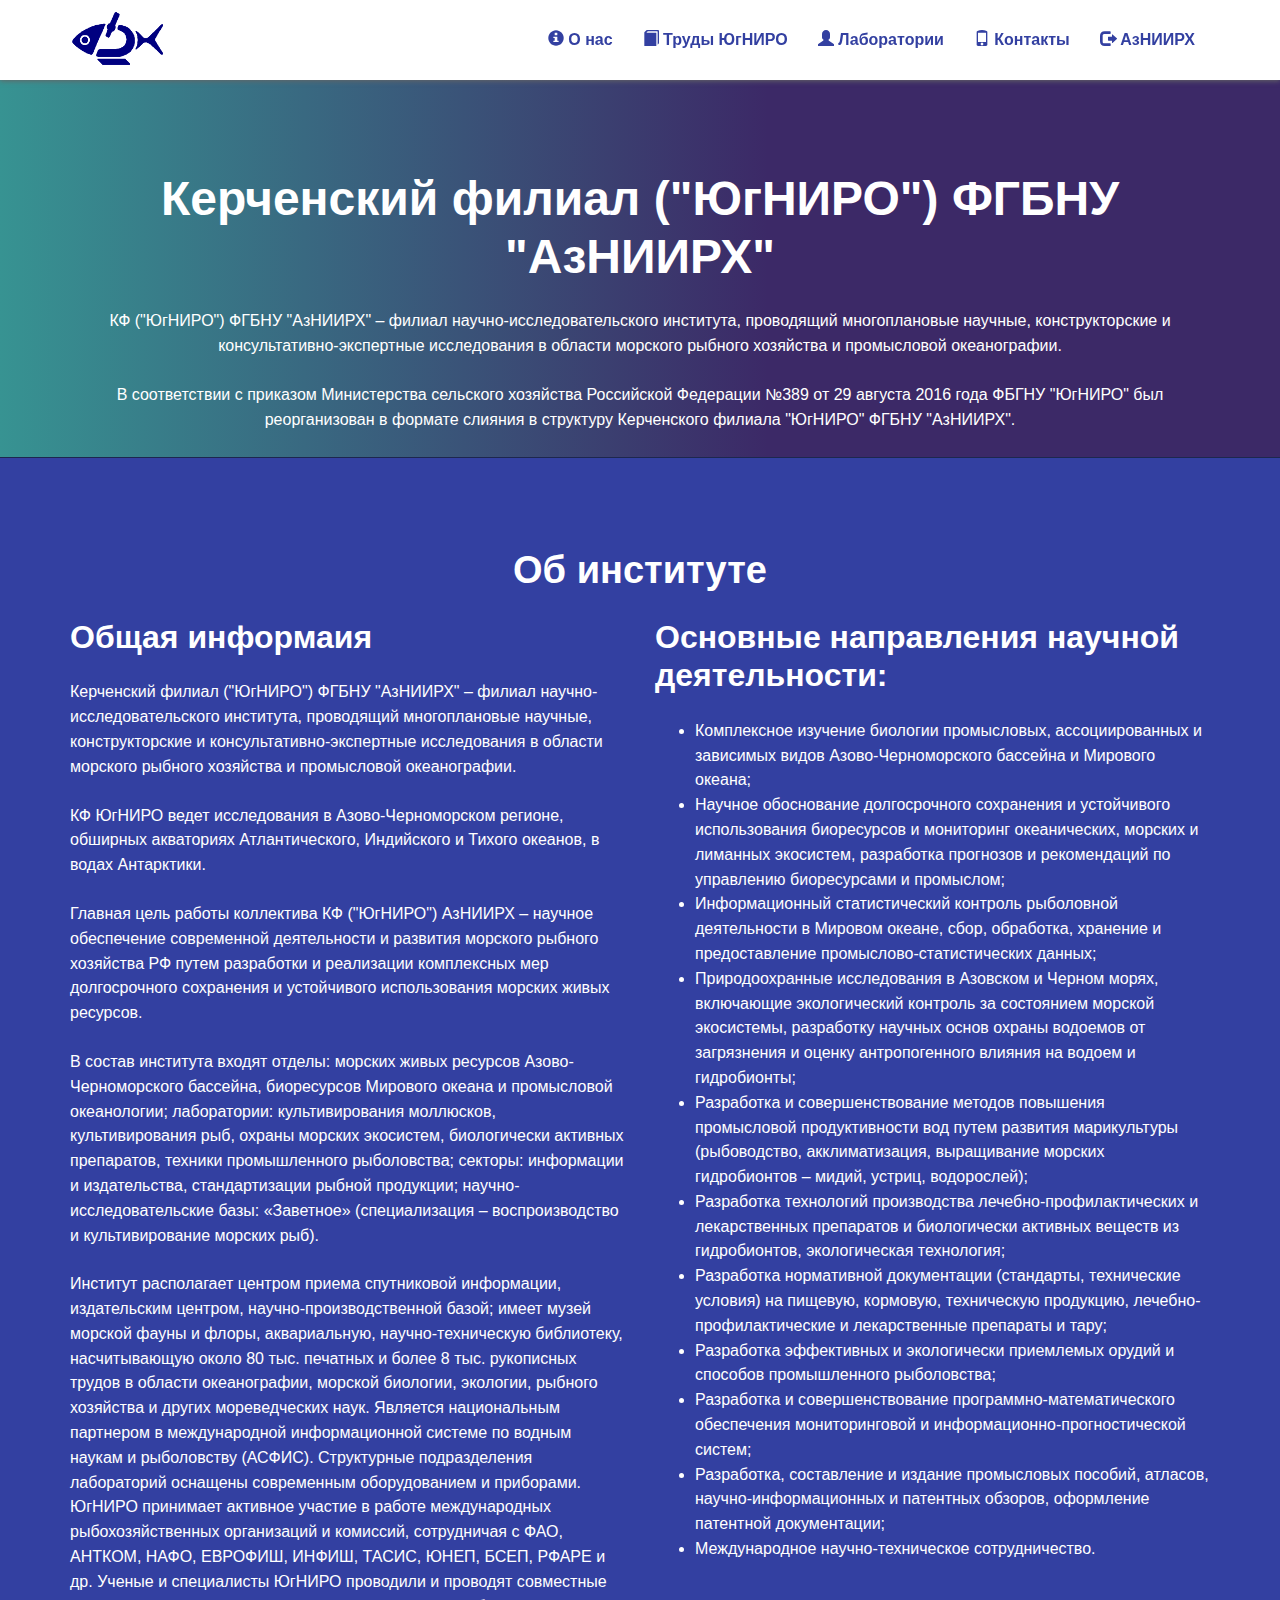
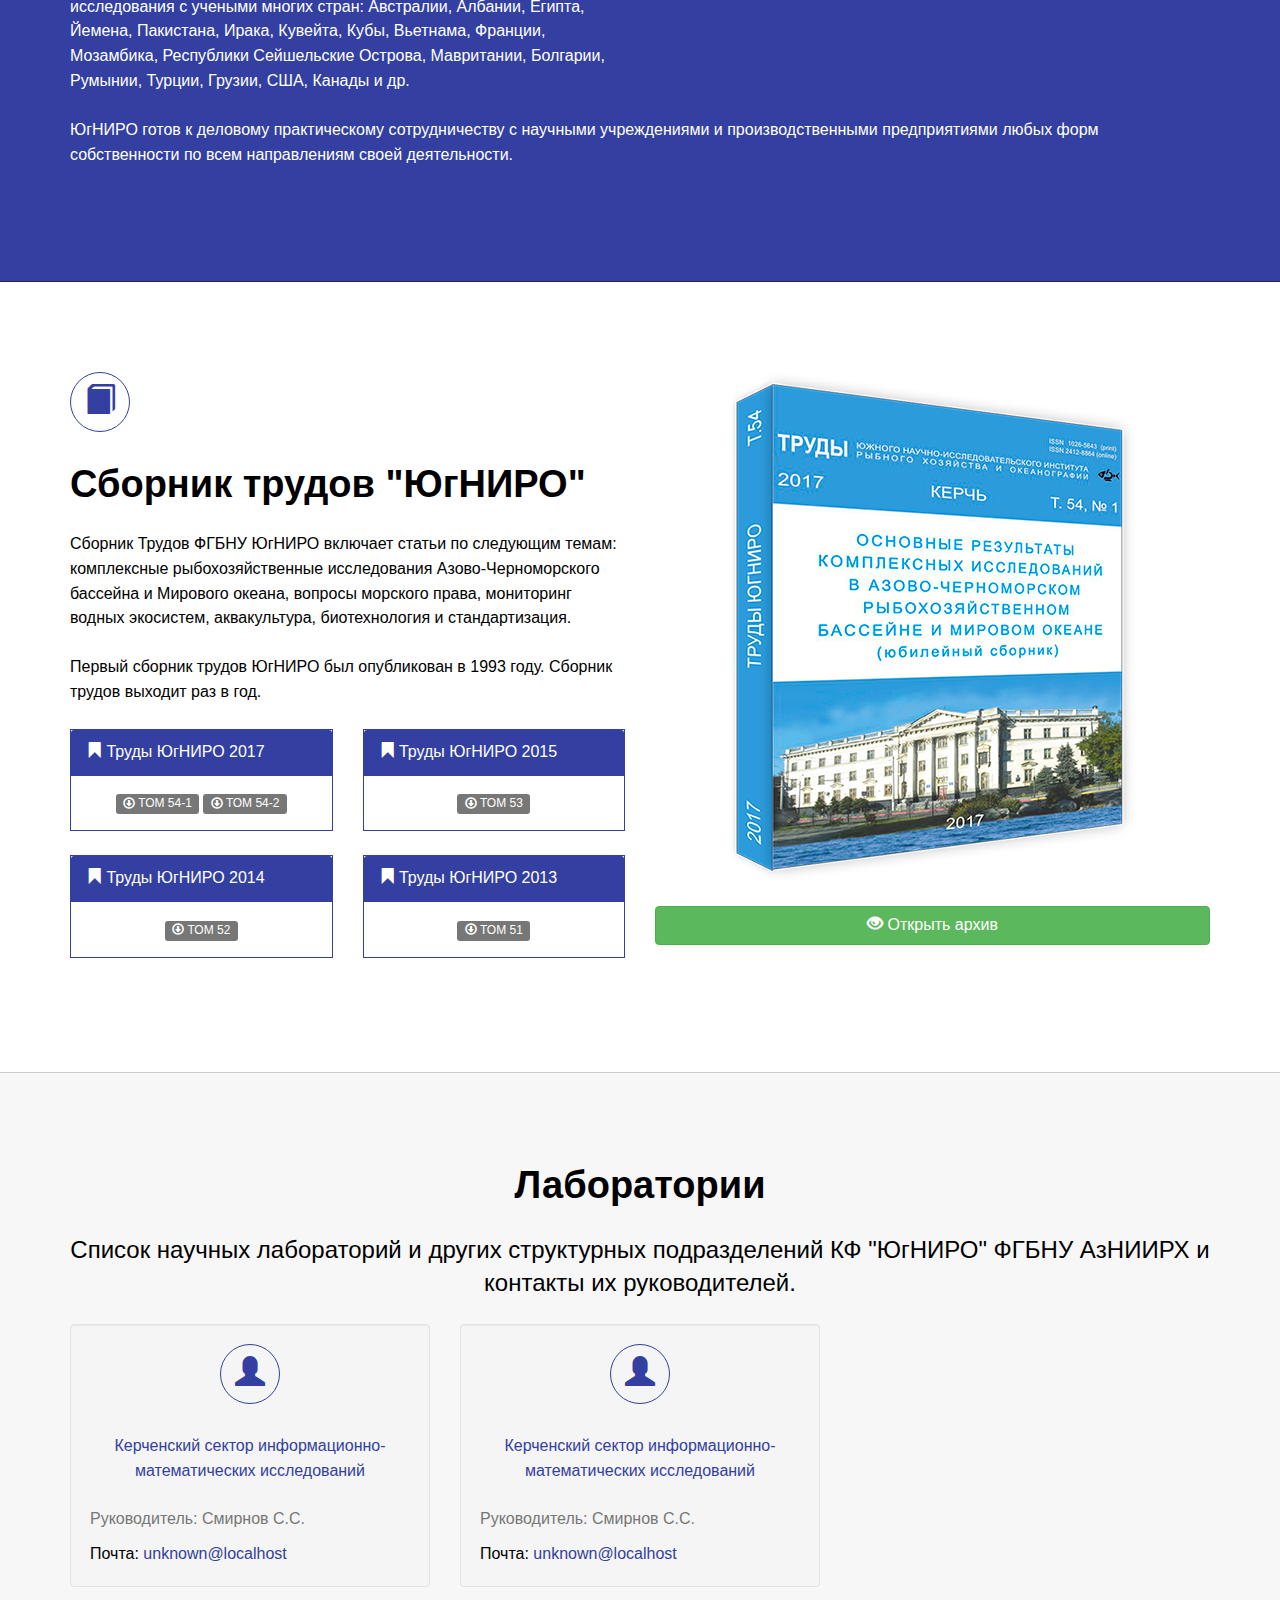
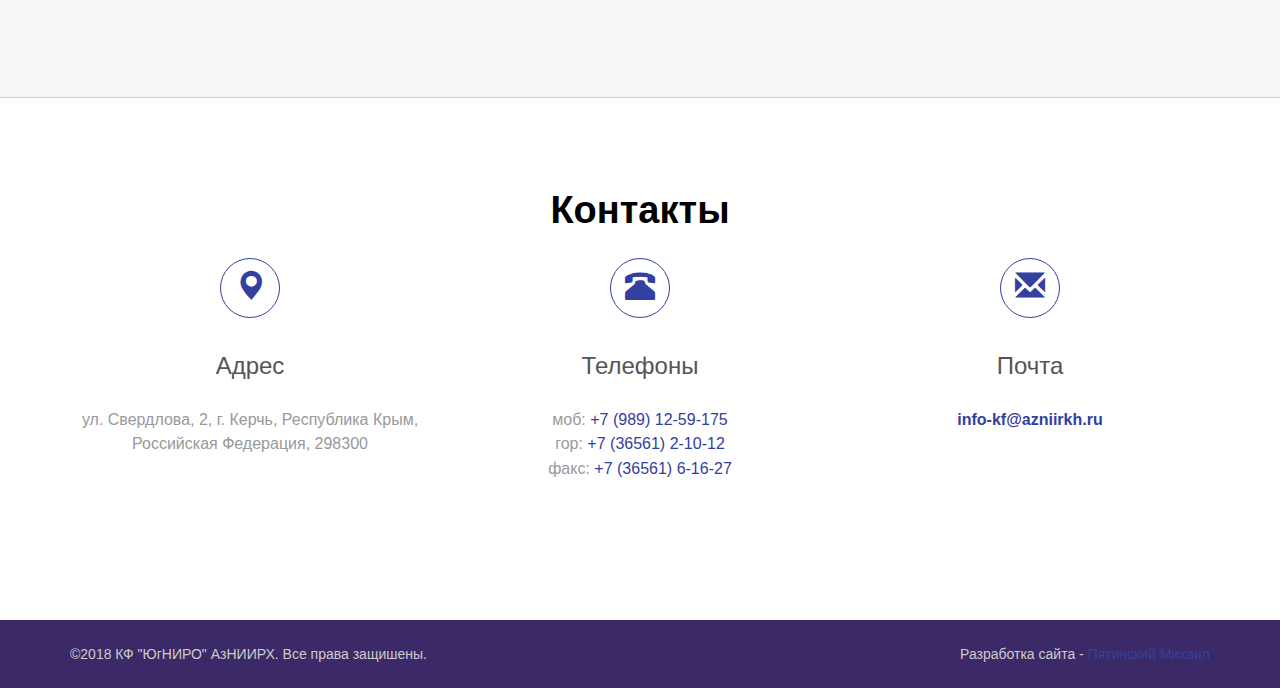
==== index-marine.html @ 6af03e26 "typo" ====
<!DOCTYPE html>
<html>
<head>
    <meta charset="utf-8">
    <meta http-equiv="X-UA-Compatible" content="IE=edge">
    <title>Керченский филиал ("ЮгНИРО") ФГБНУ "АзНИИРХ"</title>
    <meta name="description" content="Керченский филиал ЮгНИРО - научно-исследовательский институт рыбного хозяйства и океанографии, филиал АзНИИРХ">
    <meta name="viewport" content="width=device-width, initial-scale=1">
    <meta name="robots" content="all,follow">
    <!-- Bootstrap-->
    <link rel="stylesheet" href="vendor/bootstrap/dist/css/bootstrap.min.css">
    <!-- theme stylesheet-->
    <link rel="stylesheet" href="css/style.yugniro.css" id="theme-stylesheet">
    <!-- Favicon-->
    <link rel="shortcut icon" href="favicon.png">
    <!-- Tweaks for older IEs-->
    <!--[if lt IE 9]>
    <script src="https://oss.maxcdn.com/html5shiv/3.7.2/html5shiv.min.js"></script>
    <script src="https://oss.maxcdn.com/respond/1.4.2/respond.min.js"></script>
    <![endif]-->
</head>
<body data-spy="scroll" data-target="#navigation" data-offset="120">
<div id="all">
    <!-- navbar-->
    <header class="header">
        <div role="navigation" class="navbar navbar-default navbar-fixed-top">
            <div class="container">
                <div class="navbar-header">
                    <a href="#all" class="navbar-brand scroll-to">
                        <img src="images/logo-navy.png" alt="logo" class="hidden-xs hidden-sm">
                        <img src="images/logo-navy.png" alt="logo" class="visible-xs visible-sm">
                        <span class="sr-only">Назад на главную</span>
                    </a>
                    <div class="navbar-buttons">
                        <button type="button" data-toggle="collapse" data-target=".navbar-collapse"
                                class="navbar-toggle navbar-btn">Меню</button>
                    </div>
                </div>
                <div id="navigation" class="collapse navbar-collapse navbar-right">
                    <ul class="nav navbar-nav">
                        <li><a href="#about" class="scroll-to"><i class="glyphicon glyphicon-info-sign"></i> О нас</a></li>
                        <li><a href="#yugniro-books" class="scroll-to"><i class="glyphicon glyphicon-book"></i> Труды ЮгНИРО</a></li>
                        <li><a href="#lablist" class="scroll-to"><i class="glyphicon glyphicon-user"></i> Лаборатории</a></li>
                        <li><a href="#contact" class="scroll-to"><i class="glyphicon glyphicon-phone"></i> Контакты</a></li>
                        <li><a href="http://azniirkh.ru" target="_blank"><i class="glyphicon glyphicon-log-out"></i> АзНИИРХ</a></li>
                    </ul>
                </div>
            </div>
        </div>
    </header>
    <section id="intro" class="text-intro no-padding-bottom">
        <div class="container">
            <div class="row">
                <div class="col-md-12">
                    <h1>Керченский филиал ("ЮгНИРО") ФГБНУ "АзНИИРХ"</h1>
                </div>
            </div>
            <div class="row">
                <div class="col-md-12">
                    <p>КФ ("ЮгНИРО") ФГБНУ "АзНИИРХ" – филиал научно-исследовательского института, проводящий многоплановые научные, конструкторские и консультативно-экспертные исследования в области морского рыбного хозяйства и промысловой океанографии.</p>
                    <p>В соответствии с приказом Министерства сельского хозяйства Российской Федерации №389 от 29 августа 2016 года ФБГНУ "ЮгНИРО" был реорганизован в формате слияния в структуру Керченского филиала "ЮгНИРО" ФГБНУ "АзНИИРХ".</p>
                </div>
                <div class="col-md-12 col-lg-8 col-lg-offset-2">
                    <p class="margin-bottom--zero">
                        <script type="text/javascript" charset="utf-8" async src="https://api-maps.yandex.ru/services/constructor/1.0/js/?um=constructor%3A4a63b51eafd10e224287aa08b38642d2a8c947598fb69b3a0d67a76da50673cd&amp;width=100%25&amp;height=500&amp;lang=ru_RU&amp;scroll=true"></script>
                    </p>
                </div>
            </div>
        </div>
    </section>
    <!-- about -->
    <section id="about" class="text-page section-inverse background-secondary">
        <div class="container">
            <div class="row">
                <div class="col-md-12">
                    <h2 class="text-center">Об институте</h2>
                    <div class="row">
                        <div class="col-sm-6">
                            <h3>Общая информаия</h3>
                            <p>Керченский филиал ("ЮгНИРО") ФГБНУ "АзНИИРХ" – филиал научно-исследовательского института, проводящий многоплановые научные, конструкторские и консультативно-экспертные исследования в области морского рыбного хозяйства и промысловой океанографии.</p>
                            <p>КФ ЮгНИРО ведет исследования в Азово-Черноморском регионе, обширных акваториях Атлантического, Индийского и Тихого океанов, в водах Антарктики.</p>
                            <p>Главная цель работы коллектива КФ ("ЮгНИРО") АзНИИРХ – научное обеспечение современной деятельности и развития морского рыбного хозяйства РФ путем разработки и реализации комплексных мер долгосрочного сохранения и устойчивого использования морских живых ресурсов.</p>
                            <p>В состав института входят отделы: морских живых ресурсов Азово-Черноморского бассейна, биоресурсов Мирового океана и промысловой океанологии; лаборатории: культивирования моллюсков, культивирования рыб, охраны морских экосистем, биологически активных препаратов, техники промышленного рыболовства; секторы: информации и издательства, стандартизации рыбной продукции; научно-исследовательские базы: «Заветное» (специализация – воспроизводство и культивирование морских рыб).</p>
                            <p>Институт располагает центром приема спутниковой информации, издательским центром, научно-производственной базой; имеет музей морской фауны и флоры, аквариальную, научно-техническую библиотеку, насчитывающую около 80 тыс. печатных и более 8 тыс. рукописных трудов в области океанографии, морской биологии, экологии, рыбного хозяйства и других мореведческих наук. Является национальным партнером в международной информационной системе по водным наукам и рыболовству (АСФИС). Структурные подразделения лабораторий оснащены современным оборудованием и приборами. ЮгНИРО принимает активное участие в работе международных рыбохозяйственных организаций и комиссий, сотрудничая с ФАО, АНТКОМ, НАФО, ЕВРОФИШ, ИНФИШ, ТАСИС, ЮНЕП, БСЕП, РФАРЕ и др. Ученые и специалисты ЮгНИРО проводили и проводят совместные исследования с учеными многих стран: Австралии, Албании, Египта, Йемена, Пакистана, Ирака, Кувейта, Кубы, Вьетнама, Франции, Мозамбика, Республики Сейшельские Острова, Мавритании, Болгарии, Румынии, Турции, Грузии, США, Канады и др.</p>
                        </div>
                        <div class="col-sm-6">
                            <h3>Основные направления научной деятельности:</h3>
                            <ul>
                                <li>Комплексное изучение биологии промысловых, ассоциированных и зависимых видов Азово-Черноморского бассейна и Мирового океана;</li>
                                <li>Научное обоснование долгосрочного сохранения и устойчивого использования биоресурсов и мониторинг океанических, морских и лиманных экосистем, разработка прогнозов и рекомендаций по управлению биоресурсами и промыслом;</li>
                                <li>Информационный статистический контроль рыболовной деятельности в Мировом океане, сбор, обработка, хранение и предоставление промыслово-статистических данных;</li>
                                <li>Природоохранные исследования в Азовском и Черном морях, включающие экологический контроль за состоянием морской экосистемы, разработку научных основ охраны водоемов от загрязнения и оценку антропогенного влияния на водоем и гидробионты;</li>
                                <li>Разработка и совершенствование методов повышения промысловой продуктивности вод путем развития марикультуры (рыбоводство, акклиматизация, выращивание морских гидробионтов – мидий, устриц, водорослей);</li>
                                <li>Разработка технологий производства лечебно-профилактических и лекарственных препаратов и биологически активных веществ из гидробионтов, экологическая технология;</li>
                                <li>Разработка нормативной документации (стандарты, технические условия) на пищевую, кормовую, техническую продукцию, лечебно-профилактические и лекарственные препараты и тару;</li>
                                <li>Разработка эффективных и экологически приемлемых орудий и способов промышленного рыболовства;</li>
                                <li>Разработка и совершенствование программно-математического обеспечения мониторинговой и информационно-прогностической систем;</li>
                                <li>Разработка, составление и издание промысловых пособий, атласов, научно-информационных и патентных обзоров, оформление патентной документации;</li>
                                <li>Международное научно-техническое сотрудничество.</li>
                            </ul>
                        </div>
                    </div>
                </div>
            </div>
            <div class="row">
                <div class="col-md-12">
                    <p>ЮгНИРО готов к деловому практическому сотрудничеству с научными учреждениями и производственными предприятиями любых форм собственности по всем направлениям своей деятельности.</p>
                </div>
            </div>
        </div>
    </section>
    <!--  publications -->
    <section id="yugniro-books" class="section">
        <div class="container">
            <div class="row text-center-mobile">
                <div class="col-md-6">
                    <div class="icon"><i class="glyphicon glyphicon-book"></i></div>
                    <h2>Сборник трудов "ЮгНИРО"</h2>
                    <p>Сборник Трудов ФГБНУ ЮгНИРО включает статьи по следующим темам: комплексные рыбохозяйственные исследования Азово-Черноморского бассейна и Мирового океана, вопросы морского права, мониторинг водных экосистем, аквакультура, биотехнология и стандартизация.</p>
                    <p>Первый сборник трудов ЮгНИРО был опубликован в 1993 году. Сборник трудов выходит раз в год.</p>
                    <div class="row">
                        <div class="col-md-6">
                            <div class="panel panel-primary">
                                <div class="panel-heading"><i class="glyphicon glyphicon-bookmark"></i> Труды ЮгНИРО 2017</div>
                                <div class="panel-body text-center">
                                    <a href="files/YugNIRO_Proceedings_2017-vol.54-1.pdf" class="label label-default" download><i class="glyphicon glyphicon-download"></i> Том 54-1</a>
                                    <a href="files/YugNIRO_Proceedings_2017-vol.54-2.pdf" class="label label-default" download><i class="glyphicon glyphicon-download"></i> Том 54-2</a>
                                </div>
                            </div>
                        </div>
                        <div class="col-md-6">
                            <div class="panel panel-primary">
                                <div class="panel-heading"><i class="glyphicon glyphicon-bookmark"></i> Труды ЮгНИРО 2015</div>
                                <div class="panel-body text-center">
                                    <a href="files/YugNIRO_Proceedings_2015-Vol.53.pdf" class="label label-default" download><i class="glyphicon glyphicon-download"></i> Том 53</a>
                                </div>
                            </div>
                        </div>
                    </div>
                    <div class="row">
                        <div class="col-md-6">
                            <div class="panel panel-primary">
                                <div class="panel-heading"><i class="glyphicon glyphicon-bookmark"></i> Труды ЮгНИРО 2014</div>
                                <div class="panel-body text-center">
                                    <a href="files/YugNIRO_proceedings_2014-vol.52.pdf" class="label label-default" download><i class="glyphicon glyphicon-download"></i> Том 52 </a>
                                </div>
                            </div>
                        </div>
                        <div class="col-md-6">
                            <div class="panel panel-primary">
                                <div class="panel-heading"><i class="glyphicon glyphicon-bookmark"></i> Труды ЮгНИРО 2013</div>
                                <div class="panel-body text-center">
                                    <a href="files/YugNIRO_proceedings_2013-vol.51.pdf" class="label label-default" download><i class="glyphicon glyphicon-download"></i> Том 51 </a>
                                </div>
                            </div>
                        </div>
                    </div>
                </div>
                <div class="col-md-6">
                    <p><img alt="обложка журнала Труды ЮгНИРО" src="images/pubs.png" class="img-responsive"></p>
                    <p><button type="button" class="btn btn-success btn-block" data-toggle="modal" data-target="#libModal">
                        <i class="glyphicon glyphicon-eye-open"></i> Открыть архив
                    </button></p>
                </div>
            </div>
        </div>
    </section>

    <!-- Library pop-up modal -->
    <div class="modal fade" id="libModal" tabindex="-1" role="dialog" aria-labelledby="libModalLabel">
        <div class="modal-dialog modal-lg" role="document">
            <div class="modal-content">
                <div class="modal-header">
                    <button type="button" class="close" data-dismiss="modal" aria-label="Close"><span aria-hidden="true">&times;</span></button>
                    <h4 class="modal-title" id="libModalLabel">Библиотека - Публикации</h4>
                </div>
                <div class="modal-body">
                    <!-- publication tabs with content -->
                    <div>
                        <!-- Nav tabs -->
                        <ul class="nav nav-tabs" role="tablist">
                            <li role="presentation" class="active"><a href="#self" aria-controls="home" role="tab" data-toggle="tab">Труды ЮгНИРО</a></li>
                            <li role="presentation"><a href="#conf" aria-controls="profile" role="tab" data-toggle="tab">Материалы конференций</a></li>
                            <li role="presentation"><a href="#other" aria-controls="messages" role="tab" data-toggle="tab">Другие</a></li>
                        </ul>

                        <!-- tabs content -->
                        <div class="tab-content">
                            <div role="tabpanel" class="tab-pane active" id="self">
                                <div class="table-responsive">
                                    <table class="table table-stripped">
                                        <thead>
                                        <tr>
                                            <th>Том</th>
                                            <th>Год</th>
                                            <th>Ссылка</th>
                                        </tr>
                                        </thead>
                                        <tbody>
                                        <tr><td>54-1</td><td>2017</td><td><a href="files/YugNIRO_Proceedings_2017-vol.54-1.pdf" download>YugNIRO_Proceedings_2017-vol.54-1.pdf</a></td></tr>
                                        <tr><td>54-2</td><td>2017</td><td><a href="files/YugNIRO_Proceedings_2017-vol.54-2.pdf" download>YugNIRO_Proceedings_2017-vol.54-2.pdf</a></td></tr>
                                        <tr><td>53</td><td>2015</td><td><a href="files/YugNIRO_Proceedings_2015-Vol.53.pdf" download>YugNIRO_Proceedings_2015-Vol.53.pdf</a></td></tr>
                                        <tr><td>52</td><td>2014</td><td><a href="files/YugNIRO_proceedings_2014-vol.52.pdf" download>YugNIRO_proceedings_2014-vol.52.pdf</a></td></tr>
                                        <tr><td>51</td><td>2013</td><td><a href="files/YugNIRO_proceedings_2013-vol.51.pdf" download>YugNIRO_proceedings_2013-vol.51.pdf</a></td></tr>
                                        <tr><td>50</td><td>2012</td><td><a href="files/YugNIRO_proceedings_2012-vol.50.pdf" download>YugNIRO_proceedings_2012-vol.50.pdf</a></td></tr>
                                        <tr><td>49</td><td>2011</td><td><a href="files/YugNIRO_proceedings_2011-vol.49.pdf" download>YugNIRO_proceedings_2011-vol.49.pdf</a></td></tr>
                                        <tr><td>48</td><td>2010</td><td><a href="files/YugNIRO_Proceedings_2010-Vol.48.pdf" download>YugNIRO_Proceedings_2010-Vol.48.pdf</a></td></tr>
                                        <tr><td>СВ</td><td>2009</td><td><a href="files/YugNIRO_Proceedings_2009-SE.pdf" download>YugNIRO_Proceedings_2009-SE.pdf</a></td></tr>
                                        <tr><td>47</td><td>2009</td><td><a href="files/YugNIRO_Proceedings_2009-Vol.47.pdf" download>YugNIRO_Proceedings_2009-Vol.47.pdf</a></td></tr>
                                        <tr><td>46</td><td>2008</td><td><a href="files/YugNIRO_Proceedings_2008-Vol.46.pdf" download>YugNIRO_Proceedings_2008-Vol.46.pdf</a></td></tr>
                                        <tr><td>45</td><td>2004</td><td><a href="files/YugNIRO_Proceedings_2004-Vol.45.pdf" download>YugNIRO_Proceedings_2004-Vol.45.pdf</a></td></tr>
                                        <tr><td>СВ</td><td>1999</td><td><a href="files/YugNIRO_Proceedings_1999-SE.pdf" download>YugNIRO_Proceedings_1999-SE.pdf</a></td></tr>
                                        <tr><td>44</td><td>1998</td><td><a href="files/YugNIRO_Proceedings_1998-Vol.44.pdf" download>YugNIRO_Proceedings_1998-Vol.44.pdf</a></td></tr>
                                        <tr><td>43</td><td>1997</td><td><a href="files/YugNIRO_Proceedings_1997-Vol.43.pdf" download>YugNIRO_Proceedings_1997-Vol.43.pdf</a></td></tr>
                                        <tr><td>42</td><td>1996</td><td><a href="files/YugNIRO_Proceedings_1996-Vol.42.pdf" download>YugNIRO_Proceedings_1996-Vol.42.pdf</a></td></tr>
                                        <tr><td>СВ-1</td><td>1995</td><td><a href="files/YugNIRO_Proceedings_1995-SE-1.pdf" download>YugNIRO_Proceedings_1995-SE-1.pdf</a></td></tr>
                                        <tr><td>СВ-2</td><td>1995</td><td><a href="files/YugNIRO_Proceedings_1995-SE-2.pdf" download>YugNIRO_Proceedings_1995-SE-2.pdf</a></td></tr>
                                        <tr><td>41</td><td>1995</td><td><a href="files/YugNIRO_Proceedings_1995-Vol.41.pdf" download>YugNIRO_Proceedings_1995-Vol.41.pdf</a></td></tr>
                                        <tr><td>40</td><td>1994</td><td><a href="files/YugNIRO_Proceedings_1994-Vol.40.pdf" download>YugNIRO_Proceedings_1994-Vol.40.pdf</a></td></tr>
                                        <tr><td>39</td><td>1993</td><td><a href="files/YugNIRO_Proceedings_1993-Vol.39.pdf" download>YugNIRO_Proceedings_1993-Vol.39.pdf</a></td></tr>
                                        <tr><td>-</td><td>1930</td><td><a href="files/1930_Azov_Black_Sea_Scientific_Fishery_Station_Proc_issue6.pdf" download>1930_Azov_Black_Sea_Scientific_Fishery_Station_Proc_issue6.pdf</a></td></tr>
                                        <tr><td>-</td><td>1930</td><td><a href="files/1930_Azov_Black_Sea_Scientific_Fishery_Station_Proceedings_issue4.pdf" download>1930_Azov_Black_Sea_Scientific_Fishery_Station_Proceedings_issue4.pdf</a></td></tr>
                                        <tr><td>-</td><td>1929</td><td><a href="files/1929_Azov_Black_Sea_Scientific_Fishery_Exped_Proc_issue4.pdf" download>1929_Azov_Black_Sea_Scientific_Fishery_Exped_Proc_issue4.pdf</a></td></tr>
                                        <tr><td>-</td><td>1928</td><td><a href="files/1928_Azov_Black_Sea_Scientific_Fishery_Expedition_Proc_issue3.pdf" download>1928_Azov_Black_Sea_Scientific_Fishery_Expedition_Proc_issue3.pdf</a></td></tr>
                                        <tr><td>-</td><td>1927</td><td><a href="files/1927_Azov_Black_Sea_Scientific_Fishery_Station_Proceedings.pdf" download>1927_Azov_Black_Sea_Scientific_Fishery_Station_Proceedings.pdf</a></td></tr>
                                        <tr><td>-</td><td>1927</td><td><a href="files/1927_Kerch_Scientific_Fishery_Station_Proceedings_Vol1.pdf" download>1927_Kerch_Scientific_Fishery_Station_Proceedings_Vol1.pdf</a></td></tr>
                                        <tr><td>-</td><td>1926</td><td><a href="files/1926_Azov_Black_Sea_Scientific_Fishery_Expedition_Proceedings.pdf" download>1926_Azov_Black_Sea_Scientific_Fishery_Expedition_Proceedings.pdf</a></td></tr>
                                        <tr><td>-</td><td>1926</td><td><a href="files/1926_Kerch_Laboratory_Proceedings.pdf" download>1926_Kerch_Laboratory_Proceedings.pdf</a></td></tr>
                                        </tbody>
                                    </table>
                                </div>
                            </div>
                            <div role="tabpanel" class="tab-pane" id="conf">
                                <div class="table-responsive">
                                    <table class="table table-stripped">
                                        <thead>
                                        <tr>
                                            <th>Год</th>
                                            <th>Ссылка</th>
                                        </tr>
                                        </thead>
                                        <tbody>
                                        <tr><td>2013</td><td><a href="files/YugNIRO_Confer_2013.pdf" download>YugNIRO_Confer_2013.pdf</a></td></tr>
                                        <tr><td>2013</td><td><a href="files/YugNIRO_Conference_Materials_June-2013.pdf" download>YugNIRO_Conference_Materials_June-2013.pdf</a></td></tr>
                                        <tr><td>2012</td><td><a href="files/YugNIRO_Conference_Materials_2012-Vol.1.pdf" download>YugNIRO_Conference_Materials_2012-Vol.1.pdf</a></td></tr>
                                        <tr><td>2012</td><td><a href="files/YugNIRO_Conference_Materials_2012-Vol.2.pdf" download>YugNIRO_Conference_Materials_2012-Vol.2.pdf</a></td></tr>
                                        <tr><td>2010</td><td><a href="files/YugNIRO_Conference_Materials_October-2010.pdf" download>YugNIRO_Conference_Materials_October-2010.pdf</a></td></tr>
                                        <tr><td>2009</td><td><a href="files/YugNIRO_Conference_Materials_2009.pdf" download>YugNIRO_Conference_Materials_2009.pdf</a></td></tr>
                                        <tr><td>2008</td><td><a href="files/YugNIRO_Conference_Materials_October-2008.pdf" download>YugNIRO_Conference_Materials_October-2008.pdf</a></td></tr>
                                        <tr><td>2007</td><td><a href="files/YugNIRO_Conference_Materials_October-2007.pdf" download>YugNIRO_Conference_Materials_October-2007.pdf</a></td></tr>
                                        <tr><td>2006</td><td><a href="files/YugNIRO_Conference_Materials_June-2006.pdf" download>YugNIRO_Conference_Materials_June-2006.pdf</a></td></tr>
                                        <tr><td>2002</td><td><a href="files/YugNIRO_Conference_Materials_September-2002.pdf" download>YugNIRO_Conference_Materials_September-2002.pdf</a></td></tr>
                                        </tbody>
                                    </table>
                                </div>
                            </div>
                            <div role="tabpanel" class="tab-pane" id="other">
                                <h3 style="padding-top: 15px;">Научная литература</h3>
                                <div class="table-responsive">
                                    <table class="table table-stripped">
                                        <thead>
                                        <tr>
                                            <th>Год</th>
                                            <th>Ссылка</th>
                                        </tr>
                                        </thead>
                                        <tbody>
                                        <tr><td>2000</td><td><a href="files/YugNIRO_Fisheries_in_coastal_states_Atlantic_2000.pdf" download>YugNIRO_Fisheries_in_coastal_states_Atlantic_2000.pdf</a></td></tr>
                                        <tr><td>1998</td><td><a href="files/YugNIRO_Brief_historical_reference_1998.pdf" download>YugNIRO_Brief_historical_reference_1998.pdf</a></td></tr>
                                        <tr><td>1996</td><td><a href="files/YugNIRO_Biotechnics_1996.pdf" download>YugNIRO_Biotechnics_1996.pdf</a></td></tr>
                                        <tr><td>1995</td><td><a href="files/YugNIRO_State_of_biological_resources_1995.pdf" download>YugNIRO_State_of_biological_resources_1995.pdf</a></td></tr>
                                        </tbody>
                                    </table>
                                </div>
                                <h3>Научно-популярная литература</h3>
                                <div class="table-responsive">
                                    <table class="table table-stripped">
                                        <thead>
                                        <tr>
                                            <th>Год</th>
                                            <th>Ссылка</th>
                                        </tr>
                                        </thead>
                                        <tbody>
                                        <tr><td>2016</td><td><a href="files/Vladimir_KORKOSH_2016_Etot_zagadochnyi_podvodnyi_mir.fb2.zip" download>Vladimir_KORKOSH_2016_Etot_zagadochnyi_podvodnyi_mir.fb2.zip</a></td></tr>
                                        </tbody>
                                    </table>
                                </div>
                            </div>
                        </div>

                    </div>
                </div>
                <div class="modal-footer">
                    <button type="button" class="btn btn-default" data-dismiss="modal">Закрыть</button>
                    <a href="https://yadi.sk/d/mzZ4JYGE3PxQ9w" target="_blank" class="btn btn-primary">Архив на Yandex.Disk</a>
                </div>
            </div>
        </div>
    </div>

    <section id="lablist" class="section testimonails background-gray-lightest">
        <div class="container">
            <h2 class="text-center">Лаборатории</h2>
            <p class="lead text-center">Список научных лабораторий и других структурных подразделений КФ "ЮгНИРО" ФГБНУ АзНИИРХ и контакты их руководителей.</p>
            <div class="row">
                <div class="col-md-4">
                    <div class="well">
                        <div class="text-center">
                            <div class="icon"><i class="glyphicon glyphicon-user"></i></div>
                        </div>
                        <p class="text-primary text-center">Керченский сектор информационно-математических исследований</p>
                        <p class="text-muted" style="margin: 0 0 10px;">Руководитель: Смирнов С.С.</p>
                        <span>Почта: <a href="#">unknown@localhost</a></span>
                    </div>
                </div>
                <div class="col-md-4">
                    <div class="well">
                        <div class="text-center">
                            <div class="icon"><i class="glyphicon glyphicon-user"></i></div>
                        </div>
                        <p class="text-primary text-center">Керченский сектор информационно-математических исследований</p>
                        <p class="text-muted" style="margin: 0 0 10px;">Руководитель: Смирнов С.С.</p>
                        <span>Почта: <a href="mailto: unknown@localhost">unknown@localhost</a></span>
                    </div>
                </div>
            </div>
        </div>
    </section>

    <section id="contact" class="section">
        <div class="container">
            <h2 class="text-center">Контакты</h2>
            <div class="row">
                <div class="col-md-4">
                    <div class="box-simple">
                        <div class="icon"><i class="glyphicon glyphicon-map-marker"></i></div>
                        <h3>Адрес</h3>
                        <p>ул. Свердлова, 2, г. Керчь, Республика Крым, Российская Федерация, 298300</p>
                    </div>
                </div>
                <div class="col-md-4">
                    <div class="box-simple">
                        <div class="icon"><i class="glyphicon glyphicon-phone-alt"></i></div>
                        <h3>Телефоны</h3>
                        <p>
                            моб: <a href="tel:+79891259175">+7 (989) 12-59-175</a><br />
                            гор: <a href="tel:+73656121012">+7 (36561) 2-10-12</a><br />
                            факс: <a href="tel:+73656161627">+7 (36561) 6-16-27</a>
                        </p>
                    </div>
                </div>
                <div class="col-md-4">
                    <div class="box-simple">
                        <div class="icon"><i class="glyphicon glyphicon-envelope"></i></div>
                        <h3>Почта</h3>
                        <p>
                            <strong><a href="mailto:info-kf@azniirkh.ru">info-kf@azniirkh.ru</a></strong><br />
                        </p>
                    </div>
                </div>
            </div>
        </div>
    </section>

    <footer class="footer">
        <div class="footer__copyright">
            <div class="container">
                <div class="row">
                    <div class="col-md-6">
                        <p>&copy;2018 КФ "ЮгНИРО" АзНИИРХ. Все права защишены.</p>
                    </div>
                    <div class="col-md-6">
                        <p class="credit pull-right">Разработка сайта - <a href="mailto:zenn1989@ya.ru">Пятинский Михаил</a></p>
                    </div>
                </div>
            </div>
        </div>
    </footer>
</div>
<!-- Javascript files-->
<script src="vendor/jquery/dist/jquery.min.js"></script>
<script src="vendor/bootstrap/dist/js/bootstrap.min.js"></script>
<script src="vendor/scrollTo/dist/jquery.scrollTo.min.js"></script>
<script>
    $(document).ready(function(){
        /* tooltips */
        $('[data-toggle="tooltip"]').tooltip();

        /* animated scrolling */
        $('.scroll-to').click(function (event) {
            event.preventDefault();
            var full_url = this.href;
            var parts = full_url.split("#");
            var trgt = parts[1];

            $('body').scrollTo($('#' + trgt), 800, {offset: -80});
        });
    });
</script>
</body>
</html>
---- css/style.yugniro.css ----
html {
    height: 100%;
}
body {
    height: 100%;
    font-weight: 300;
    padding-top: 80px;
}
header {
    z-index: 1000;
}
section {
    position: relative;
    padding-top: 90px;
    padding-bottom: 90px;
}
section.background-gray-lighter {
    background: #cdcdcd;
}
section.background-gray-lightest {
    background: #f7f7f7;
    border-top: solid 1px #cdcdcd;
    border-bottom: solid 1px #cdcdcd;
}
section.background-secondary {
    background: #3340a1;
    border-top: solid 1px #1d274f;
    border-bottom: solid 1px #1d274f;
}
.section-inverse {
    color: #fff;
}
.section-inverse h1,
.section-inverse h2,
.section-inverse h3,
.section-inverse h4,
.section-inverse h5,
.section-inverse h6 {
    color: #fff;
}
.section-inverse .heading:after {
    background: #fff;
}
.italic {
    font-style: italic;
    font-family: "Georgia", "Times New Roman", Times, serif;
}
.heading {
    text-align: left;
    margin-bottom: 40px;
}
.heading:after {
    content: " ";
    display: block;
    width: 100px;
    height: 2px;
    margin: 20px 0 20px;
    background: #3340a1;
}
@media (min-width: 1200px) {
    h1.heading {
        font-size: 68px;
    }
    h2.heading {
        font-size: 58px;
    }
}
.img-responsive {
    margin: 0 auto;
}
.no-space .box {
    margin: 0 -15px;
}
.margin-top {
    margin-top: 30px;
}
.margin-top--big {
    margin-top: 60px !important;
}
.margin-bottom {
    margin-bottom: 30px;
}
.margin-bottom--big {
    margin-bottom: 60px !important;
}
.margin-bottom--zero {
    margin-bottom: 0 !important;
}
.no-padding-top {
    padding-top: 0;
}
.no-padding-bottom {
    padding-bottom: 0;
}
.padding--small {
    padding-top: 30px;
    padding-bottom: 30px;
}
.weight-300 {
    font-weight: 300 !important;
}
.weight-500 {
    font-weight: 500 !important;
}
.weight-700 {
    font-weight: 700 !important;
}
.text-gray {
    color: #555555;
}
.text-gray-light {
    color: #999999;
}
.text-gray-lighter {
    color: #cdcdcd;
}
@media (max-width: 991px) {
    .text-center-mobile {
        text-align: center !important;
    }
}
a,
button {
    -webkit-transition: all 0.2s ease-out;
    -moz-transition: all 0.2s ease-out;
    transition: all 0.2s ease-out;
}
a i.fa,
button i.fa {
    margin: 0 5px;
}
.clickable {
    cursor: pointer !important;
}
.required {
    color: #3340a1;
}
.accent {
    color: #3340a1;
}
.text-uppercase {
    text-transform: uppercase;
    letter-spacing: 0.1em;
}
.list-style-none {
    list-style: none;
}
.pages {
    text-align: center;
}
#map {
    height: 500px;
    border-top: solid 1px #cdcdcd;
    border-bottom: solid 1px #cdcdcd;
}
.btn-ghost {
    color: #379392;
    background-color: transparent;
    border-color: #379392;
}
.btn-ghost:hover,
.btn-ghost:focus,
.btn-ghost:active,
.btn-ghost.active,
.open .dropdown-toggle.btn-ghost {
    color: #379392;
    background-color: rgba(0, 0, 0, 0);
    border-color: #266666;
}
.btn-ghost:active,
.btn-ghost.active,
.open .dropdown-toggle.btn-ghost {
    background-image: none;
}
.btn-ghost.disabled,
.btn-ghost[disabled],
fieldset[disabled] .btn-ghost,
.btn-ghost.disabled:hover,
.btn-ghost[disabled]:hover,
fieldset[disabled] .btn-ghost:hover,
.btn-ghost.disabled:focus,
.btn-ghost[disabled]:focus,
fieldset[disabled] .btn-ghost:focus,
.btn-ghost.disabled:active,
.btn-ghost[disabled]:active,
fieldset[disabled] .btn-ghost:active,
.btn-ghost.disabled.active,
.btn-ghost[disabled].active,
fieldset[disabled] .btn-ghost.active {
    background-color: transparent;
    border-color: #379392;
}
.btn-ghost .badge {
    color: transparent;
    background-color: #379392;
}
.btn-ghost:hover,
.btn-ghost:focus,
.btn-ghost:active,
.btn-ghost.active,
.open .dropdown-toggle.btn-ghost {
    color: #fff;
    background-color: #379392;
    border-color: #379392;
}
.btn-white {
    color: #ffffff;
    background-color: transparent;
    border-color: #ffffff;
}
.btn-white:hover,
.btn-white:focus,
.btn-white:active,
.btn-white.active,
.open .dropdown-toggle.btn-white {
    color: #ffffff;
    background-color: rgba(0, 0, 0, 0);
    border-color: #e0e0e0;
}
.btn-white:active,
.btn-white.active,
.open .dropdown-toggle.btn-white {
    background-image: none;
}
.btn-white.disabled,
.btn-white[disabled],
fieldset[disabled] .btn-white,
.btn-white.disabled:hover,
.btn-white[disabled]:hover,
fieldset[disabled] .btn-white:hover,
.btn-white.disabled:focus,
.btn-white[disabled]:focus,
fieldset[disabled] .btn-white:focus,
.btn-white.disabled:active,
.btn-white[disabled]:active,
fieldset[disabled] .btn-white:active,
.btn-white.disabled.active,
.btn-white[disabled].active,
fieldset[disabled] .btn-white.active {
    background-color: transparent;
    border-color: #ffffff;
}
.btn-white .badge {
    color: transparent;
    background-color: #ffffff;
}
.btn-white:hover,
.btn-white:focus,
.btn-white:active,
.btn-white.active,
.open .dropdown-toggle.btn-white {
    color: #ffffff;
    background-color: #fff;
    border-color: #fff;
}
.icon {
    display: inline-block;
    width: 60px;
    height: 60px;
    line-height: 60px;
    border-radius: 30px;
    border: solid 1px #3340a1;
    color: #3340a1;
    -webkit-transition: all 0.2s ease-out;
    -moz-transition: all 0.2s ease-out;
    transition: all 0.2s ease-out;
    font-size: 30px;
    margin: 0 auto 30px;
    text-align: center;
}
.icon.brand-secondary {
    border-color: #4fb0c6;
    color: #4fb0c6;
}
.icon.brand-terciary {
    border-color: #3f699a;
    color: #3f699a;
}
.icon.brand-four {
    border-color: #3c2967;
    color: #3c2967;
}
/*

=====================
INTRO
=====================

*/
.text-intro {
    text-align: center;
    color: #ffffff;
}
.text-intro h1 {
    font-weight: 700;
}
.text-intro a {
    color: #fff;
    text-decoration: underline;
}
.text-intro h1,
.text-intro h2,
.text-intro h3,
.text-intro h4 {
    color: #ffffff;
}
.text-intro span {
    color: #3340a1;
}
@media (min-width: 1200px) {
    .text-intro {
        background-image: -webkit-linear-gradient(left, color-stop(#379392 0%), color-stop(#3c2967 60%));
        background-image: linear-gradient(to right, #379392 0%, #3c2967 60%);
        background-repeat: repeat-x;
        filter: progid:DXImageTransform.Microsoft.gradient(startColorstr='#ff379392', endColorstr='#ff3c2967', GradientType=1);
    }
}
@media (max-width: 1199px) {
    .text-intro {
        background: #3c2967;
    }
}
/*

=====================
SERVICES / INTEGRATIONS
=====================

*/
.services {
    margin-top: 80px;
    text-align: center;
}
.services .services-heading {
    text-transform: uppercase;
    letter-spacing: 0.1em;
    font-size: 18px;
    font-weight: 400;
    color: #999999;
    margin-bottom: 40px;
}
.services .heading {
    font-size: 18px;
    font-weight: 700;
    margin-bottom: 20px;
    text-align: center;
}
.services .heading:after {
    content: " ";
    display: block;
    width: 100px;
    height: 1px;
    margin: 20px auto 20px;
    background: #379392;
}
.services p {
    font-size: 14px;
    line-height: 1.5;
    margin-bottom: 60px;
    color: #999999;
}
/*

=====================
CUSTOMERS
=====================

*/
.customer {
    text-align: center;
}
.customer img {
    display: inline-block;
    margin-top: 10px;
    margin-bottom: 10px;
    -webkit-filter: grayscale(100%);
    filter: grayscale(100%);
}
.customer img:hover {
    -webkit-filter: grayscale(0);
    filter: grayscale(0);
}
/*

=====================
SIGN UP FORM
=====================

*/
@media (max-width: 991px) {
    .sign-up-form .form-control {
        margin-bottom: 20px;
    }
    .sign-up-form .btn {
        margin-bottom: 20px;
    }
}
@media (min-width: 768px) {
    .sign-up-form .form-control {
        width: 350px;
    }
}
/*

=====================
EKKO LIGHTBOX
=====================

*/
.ekko-lightbox-container {
    position: relative;
}
.ekko-lightbox-nav-overlay {
    position: absolute;
    top: 0;
    left: 0;
    z-index: 100;
    width: 100%;
    height: 100%;
}
.ekko-lightbox-nav-overlay a {
    z-index: 100;
    display: block;
    width: 49%;
    height: 100%;
    font-size: 30px;
    color: #fff;
    opacity: 0;
    text-decoration: none !important;
    -webkit-transition: opacity 0.5s;
    -moz-transition: opacity 0.5s;
    -o-transition: opacity 0.5s;
    transition: opacity 0.5s;
}
.ekko-lightbox-nav-overlay a:empty {
    width: 49%;
    color: transparent;
}
.ekko-lightbox a:hover,
a:focus,
a:active {
    text-decoration: none;
    opacity: 1;
    color: #fff;
}
.ekko-lightbox .glyphicon-chevron-left {
    left: 0;
    float: left;
    padding-left: 15px;
    text-align: left;
}
.ekko-lightbox .glyphicon-chevron-right {
    right: 0;
    float: right;
    padding-right: 15px;
    text-align: right;
}
.ekko-lightbox .modal-footer {
    text-align: left;
}
.owl-carousel .owl-controls .owl-page.active span,
.owl-theme .owl-controls .owl-page.active span,
.owl-carousel .owl-controls.clickable .owl-page:hover span,
.owl-theme .owl-controls.clickable .owl-page:hover span {
    background: #379392;
}
.owl-carousel .owl-controls .owl-buttons,
.owl-theme .owl-controls .owl-buttons {
    position: absolute;
    top: 5px;
    right: 0;
}
.owl-carousel .owl-controls .owl-buttons div,
.owl-theme .owl-controls .owl-buttons div {
    width: 26px;
    height: 26px;
    line-height: 25px;
    margin: 0 5px 0 0;
    font-size: 18px;
    color: #379392;
    padding: 0;
    background: #fff;
    border-radius: 13px;
    vertical-align: middle;
    text-align: center;
    opacity: 1;
    filter: alpha(opacity=100);
}
.testimonials {
    padding: 0;
    margin-bottom: 40px;
}
.testimonials .item {
    list-style-type: none;
    margin: 0 5px;
    background: #fff;
    padding-bottom: 60px;
    -webkit-box-sizing: border-box;
    -moz-box-sizing: border-box;
    box-sizing: border-box;
}
.testimonials .item .testimonial {
    position: relative;
    padding: 20px;
}
.testimonials .item .testimonial:before,
.testimonials .item .testimonial:after {
    content: " ";
    display: table;
}
.testimonials .item .testimonial:after {
    clear: both;
}
.testimonials .item .testimonial .text {
    color: #999999;
    margin-bottom: 50px;
    font-size: 14px;
    font-weight: 400;
}
.testimonials .item .testimonial .bottom {
    position: absolute;
    left: 0;
    bottom: 0;
    width: 100%;
    -webkit-box-sizing: border-box;
    -moz-box-sizing: border-box;
    box-sizing: border-box;
    padding: 20px;
    height: 50px;
}
.testimonials .item .testimonial .bottom .testimonial-icon {
    display: inline-block;
    width: 30px;
    height: 30px;
    line-height: 30px;
    border-radius: 15px;
    color: #3f699a;
    font-size: 40px;
    float: left;
    text-align: center;
}
.testimonials .item .testimonial .name-picture {
    float: right;
    width: 80%;
    text-align: right;
}
.testimonials .item .testimonial .name-picture h5 {
    font-size: 16px;
    text-transform: uppercase;
    letter-spacing: 0.08em;
}
.testimonials .item .testimonial .name-picture p {
    color: #999999;
    margin: 0;
    font-size: 14px;
}
.testimonials .item .testimonial .name-picture img {
    float: right;
    width: 60px;
    border-radius: 30px;
    margin-left: 10px;
}
.box-simple {
    text-align: center;
    margin-bottom: 48px;
}
.box-simple h3 {
    font-weight: normal;
    font-size: 24px;
    line-height: 1.5;
    color: #555555;
    font-weight: 400;
}
.box-simple h3 a {
    color: #555555;
}
.box-simple p {
    color: #999999;
}
.box-simple:hover .icon {
    -webkit-transform: scale(1.1, 1.1);
    -ms-transform: scale(1.1, 1.1);
    transform: scale(1.1, 1.1);
}
.box-simple:hover .icon i {
    -webkit-transform: scale(1, 1);
    -ms-transform: scale(1, 1);
    transform: scale(1, 1);
}
.box-simple.box-white {
    padding: 20px;
    border: dotted 1px #999999;
}
.box-simple.box-white .icon {
    color: #555555;
    border-color: transparent;
    font-size: 70px;
}
.box-simple.box-dark {
    padding: 20px;
    border: dotted 1px #999999;
    background: #555555;
    color: #fff;
}
.box-simple.box-dark .icon {
    color: #f7f7f7;
    border-color: transparent;
    font-size: 70px;
}
.box-simple.box-dark h3 {
    color: #fff;
}
.box-simple.box-dark h3 a {
    color: #fff;
}
.box-simple.box-dark p {
    color: #fff;
}
.box-image {
    position: relative;
    overflow: hidden;
    text-align: center;
    margin: 15px 0;
}
.box-image .bg {
    position: absolute;
    top: auto;
    bottom: 0;
    width: 100%;
    height: 100%;
    opacity: 0;
    filter: alpha(opacity=0);
    background: #379392;
}
.box-image .name {
    position: absolute;
    width: 100%;
    height: 50%;
    bottom: 0;
    -webkit-transform: translate(0, 100%);
    -ms-transform: translate(0, 100%);
    transform: translate(0, 100%);
    -webkit-transition: all 0.2s ease-out;
    -moz-transition: all 0.2s ease-out;
    transition: all 0.2s ease-out;
    color: #fff;
    padding: 0 20px;
}
.box-image .name h3 {
    color: #fff;
    text-transform: uppercase;
    font-size: 24px;
    letter-spacing: 0.08em;
}
.box-image .name h3 a {
    color: #fff;
    text-decoration: none;
}
.box-image .text {
    position: absolute;
    width: 100%;
    height: 50%;
    top: 0;
    -webkit-transform: translate(0, -150%);
    -ms-transform: translate(0, -150%);
    transform: translate(0, -150%);
    -webkit-transition: all 0.2s ease-out;
    -moz-transition: all 0.2s ease-out;
    transition: all 0.2s ease-out;
    color: #fff;
    padding: 0 20px;
}
.box-image:hover .bg {
    opacity: 0.7;
    filter: alpha(opacity=70);
}
.box-image:hover .name {
    position: absolute;
    -webkit-transform: translate(0, -75%);
    -ms-transform: translate(0, -75%);
    transform: translate(0, -75%);
}
.box-image:hover .text {
    position: absolute;
    -webkit-transform: translate(0, 100%);
    -ms-transform: translate(0, 100%);
    transform: translate(0, 100%);
}
.box-image-text {
    position: relative;
    background: #fff;
    overflow: hidden;
    text-align: center;
    margin: 15px 0;
}
.box-image-text .top {
    position: relative;
    margin-bottom: 10px;
}
.box-image-text .top .bg {
    position: absolute;
    top: auto;
    bottom: 0;
    width: 100%;
    height: 100%;
    opacity: 0;
    filter: alpha(opacity=0);
    background: #fff;
}
.box-image-text .top .logo {
    width: 100%;
    position: absolute;
    text-align: center;
    top: 50%;
    -webkit-transform: translate(0, -50%);
    -ms-transform: translate(0, -50%);
    transform: translate(0, -50%);
}
.box-image-text .top .name {
    position: absolute;
    width: 100%;
    height: 50%;
    bottom: 0;
    -webkit-transform: translate(0, 100%);
    -ms-transform: translate(0, 100%);
    transform: translate(0, 100%);
    -webkit-transition: all 0.2s ease-out;
    -moz-transition: all 0.2s ease-out;
    transition: all 0.2s ease-out;
    color: #fff;
    padding: 0 20px;
}
.box-image-text .top .name h3 {
    color: #fff;
    text-transform: uppercase;
    font-size: 24px;
    letter-spacing: 0.08em;
}
.box-image-text .top .name h3 a {
    color: #fff;
    text-decoration: none;
}
.box-image-text .top .name h4 {
    color: #fff;
    text-transform: uppercase;
    font-size: 24px;
    letter-spacing: 0.08em;
}
.box-image-text .top .name h4 a {
    color: #fff;
    text-decoration: none;
}
.box-image-text .top .text {
    position: absolute;
    width: 100%;
    height: 50%;
    top: 0;
    -webkit-transform: translate(0, -150%);
    -ms-transform: translate(0, -150%);
    transform: translate(0, -150%);
    -webkit-transition: all 0.2s ease-out;
    -moz-transition: all 0.2s ease-out;
    transition: all 0.2s ease-out;
    color: #fff;
    padding: 0 20px;
}
.box-image-text .content {
    padding: 15px 15px 0 15px;
}
.box-image-text .content h3,
.box-image-text .content h4 {
    text-transform: uppercase;
    line-height: 1.5;
    color: #555555;
    font-weight: 800;
    letter-spacing: 0.08em;
}
.box-image-text .content p {
    color: #999999;
}
.box-image-text.bg-visible .bg {
    opacity: 0.8;
    filter: alpha(opacity=80);
}
.box-image-text:hover .bg {
    opacity: 0.7;
    filter: alpha(opacity=70);
}
.box-image-text:hover .name {
    position: absolute;
    -webkit-transform: translate(0, -75%);
    -ms-transform: translate(0, -75%);
    transform: translate(0, -75%);
}
.box-image-text:hover .text {
    position: absolute;
    -webkit-transform: translate(0, 100%);
    -ms-transform: translate(0, 100%);
    transform: translate(0, 100%);
}
/*

=====================
NAVBAR
=====================

*/
.header {
    width: 100%;
}
.navbar {
    font-weight: 700;
    box-shadow: 0 1px 5px #666;
}
@media (min-width: 768px) {
    .navbar ul.nav > li > a {
        border-top: solid 5px transparent;
        padding-top: 23px;
    }
    .navbar ul.nav > li > a:hover {
        border-top-color: #162178;
    }
    .navbar ul.nav > li.active > a,
    .navbar ul.nav > li.open > a {
        text-decoration: none !important;
        border-top-color: #162178;
    }
}
.navbar-toggle {
    text-transform: uppercase;
    letter-spacing: 0.1em;
    color: #3340a1;
}
ul.dropdown-menu li a {
    -webkit-transition: all 0.2s ease-out;
    -moz-transition: all 0.2s ease-out;
    transition: all 0.2s ease-out;
}
ul.dropdown-menu li a:hover {
    -webkit-transition: all 0.2s ease-out;
    -moz-transition: all 0.2s ease-out;
    transition: all 0.2s ease-out;
}
.modal-backdrop {
    z-index: 1035;
}
.footer__copyright {
    background: #3c2967;
    color: #ccc;
    padding: 20px 0;
    font-size: 14px;
    line-height: 28px;
}
.footer__copyright p {
    margin: 0;
}
@media (max-width: 991px) {
    .footer__copyright p {
        float: none !important;
        text-align: center;
        margin-bottom: 10px;
    }
}
/*

=====================
COPYRIGHT
=====================

*/
.copyright {
    margin-top: 40px;
    color: #999999;
}
.copyright p.credit {
    text-align: right;
}
.copyright p.credit a {
    color: #999999;
}
@media (max-width: 991px) {
    .copyright p.credit {
        text-align: center !important;
    }
}
@media (min-width: 1200px) {
    .copyright {
        margin-top: 60px;
    }
}
@media (max-width: 991px) {
    .copyright {
        text-align: center !important;
    }
}
/*

=====================
STYLE SWITCHER FOR DEMO
=====================

*/
#style-switch-button {
    position: fixed;
    top: 120px;
    left: 0px;
    border-radius: 0;
    z-index: 2;
}
#style-switch {
    -webkit-box-sizing: border-box;
    -moz-box-sizing: border-box;
    box-sizing: border-box;
    width: 300px;
    padding: 20px;
    position: fixed;
    top: 160px;
    left: 0;
    background: #fff;
    border: solid 1px #cdcdcd;
    z-index: 2000;
}
#style-switch h4 {
    color: #555555;
}
/* ========================================= */
/* THEMING OF BOOTSTRAP COMPONENTS           */
/* ========================================= */
/* nav */
.nav {
    margin-bottom: 0;
    padding-left: 0;
    list-style: none;
}
.nav > li > a {
    padding: 10px 15px;
}
.nav > li > a:hover,
.nav > li > a:focus {
    background-color: #cdcdcd;
}
.nav > li.disabled > a {
    color: #999999;
}
.nav > li.disabled > a:hover,
.nav > li.disabled > a:focus {
    color: #999999;
}
.nav .open > a,
.nav .open > a:hover,
.nav .open > a:focus {
    background-color: #cdcdcd;
    border-color: #3340a1;
}
.nav-tabs {
    border-bottom: 1px solid #dddddd;
}
.nav-tabs > li > a {
    line-height: 1.55;
    border-radius: 2px 2px 0 0;
}
.nav-tabs > li > a:hover {
    border-color: #cdcdcd #cdcdcd #dddddd;
}
.nav-tabs > li.active > a,
.nav-tabs > li.active > a:hover,
.nav-tabs > li.active > a:focus {
    color: #555555;
    background-color: #ffffff;
    border: 1px solid #dddddd;
}
.nav-pills > li > a {
    border-radius: 0;
}
.nav-pills > li.active > a,
.nav-pills > li.active > a:hover,
.nav-pills > li.active > a:focus {
    color: #ffffff;
    background-color: #3340a1;
}
.nav-tabs-justified > li > a {
    border-radius: 2px;
}
.nav-tabs-justified > .active > a,
.nav-tabs-justified > .active > a:hover,
.nav-tabs-justified > .active > a:focus {
    border: 1px solid #dddddd;
}
@media (min-width: 768px) {
    .nav-tabs-justified > li > a {
        border-bottom: 1px solid #dddddd;
        border-radius: 2px 2px 0 0;
    }
    .nav-tabs-justified > .active > a,
    .nav-tabs-justified > .active > a:hover,
    .nav-tabs-justified > .active > a:focus {
        border-bottom-color: #ffffff;
    }
}
/* navbar */
.navbar {
    font-family: "Open Sans", Helvetica, Arial, sans-serif;
    min-height: 80px;
    margin-bottom: 0;
    border-top: none;
    border-bottom: none;
}
@media (min-width: 768px) {
    .navbar {
        border-radius: 0;
    }
}
.navbar-collapse {
    max-height: 340px;
    overflow-x: visible;
    padding-right: 15px;
    padding-left: 15px;
}
.navbar-collapse.in {
    overflow-y: auto;
}
@media (min-width: 768px) and (max-width: 991px) {
    .navbar-collapse {
        font-size: 14px;
    }
}
@media (min-width: 768px) {
    .navbar-collapse {
        width: auto;
        border-top: 0;
        box-shadow: none;
    }
    .navbar-collapse.collapse {
        display: block !important;
        height: auto !important;
        padding-bottom: 0;
        overflow: visible !important;
    }
    .navbar-collapse.in {
        overflow-y: visible;
    }
    .navbar-collapse.right {
        float: right;
    }
    .navbar-fixed-top .navbar-collapse,
    .navbar-static-top .navbar-collapse,
    .navbar-fixed-bottom .navbar-collapse {
        padding-left: 0;
        padding-right: 0;
    }
}
.container > .navbar-header,
.container-fluid > .navbar-header,
.container > .navbar-collapse,
.container-fluid > .navbar-collapse {
    margin-right: -15px;
    margin-left: -15px;
}
@media (min-width: 768px) {
    .container > .navbar-header,
    .container-fluid > .navbar-header,
    .container > .navbar-collapse,
    .container-fluid > .navbar-collapse {
        margin-right: 0;
        margin-left: 0;
    }
}
.navbar-brand {
    float: left;
    padding: 10px 15px;
    font-size: 20px;
    line-height: 24px;
    height: 80px;
}
.navbar-brand:hover,
.navbar-brand:focus {
    text-decoration: none;
}
@media (min-width: 768px) {
    .navbar > .container .navbar-brand,
    .navbar > .container-fluid .navbar-brand {
        margin-left: -15px;
    }
}
.navbar-toggle {
    padding: 9px 10px !important;
    margin-right: 15px;
    border-radius: 2px;
}
.navbar-nav {
    margin: 14px -15px;
}
.navbar-nav > li > a {
    padding-top: 10px;
    padding-bottom: 10px;
    line-height: 24px;
}
@media (max-width: 767px) {
    .navbar-nav .open .dropdown-menu > li > a,
    .navbar-nav .open .dropdown-menu .dropdown-header {
        padding: 5px 15px 5px 25px;
    }
    .navbar-nav .open .dropdown-menu > li > a {
        line-height: 24px;
    }
    .navbar-nav .open .dropdown-menu > li > a:hover,
    .navbar-nav .open .dropdown-menu > li > a:focus {
        background-image: none;
    }
}
@media (min-width: 768px) {
    .navbar-nav {
        margin: 0 auto;
        display: table;
        table-layout: fixed;
        float: left;
    }
    .navbar-nav > li {
        float: left;
    }
    .navbar-nav > li > a {
        padding-top: 28px;
        padding-bottom: 28px;
    }
    .navbar-nav.navbar-right:last-child {
        margin-right: -15px;
    }
}
.navbar-form {
    margin-left: -15px;
    margin-right: -15px;
    padding: 10px 15px;
    border: none;
    margin-top: 21px;
    margin-bottom: 21px;
}
@media (max-width: 767px) {
    .navbar-form .form-group {
        margin-bottom: 5px;
    }
}
.navbar-btn {
    margin-top: 21px;
    margin-bottom: 21px;
}
.navbar-btn.btn-sm {
    margin-top: 23.5px;
    margin-bottom: 23.5px;
}
.navbar-btn.btn-xs {
    margin-top: 29px;
    margin-bottom: 29px;
}
.navbar-text {
    margin-top: 28px;
    margin-bottom: 28px;
}
@media (min-width: 768px) {
    .navbar-text {
        float: left;
        margin-left: 15px;
        margin-right: 15px;
    }
    .navbar-text.navbar-right:last-child {
        margin-right: 0;
    }
}
.navbar-default {
    background-color: #ffffff;
    border-bottom-color: transparent;
}
.navbar-default .navbar-brand {
    color: #3340a1;
}
.navbar-default .navbar-brand:hover,
.navbar-default .navbar-brand:focus {
    color: #162178;
    background-color: transparent;
}
.navbar-default .navbar-text {
    color: #777777;
}
.navbar-default .navbar-nav > li > a {
    color: #3340a1;
}
.navbar-default .navbar-nav > li > a:hover,
.navbar-default .navbar-nav > li > a:focus {
    color: #333333;
    background-color: transparent;
}
.navbar-default .navbar-nav > .active > a,
.navbar-default .navbar-nav > .active > a:hover,
.navbar-default .navbar-nav > .active > a:focus {
    color: #333333;
    background-color: transparent;
}
.navbar-default .navbar-nav > .disabled > a,
.navbar-default .navbar-nav > .disabled > a:hover,
.navbar-default .navbar-nav > .disabled > a:focus {
    color: #cccccc;
    background-color: transparent;
}
.navbar-default .navbar-toggle {
    border-color: transparent;
}
.navbar-default .navbar-toggle:hover,
.navbar-default .navbar-toggle:focus {
    background-color: transparent;
}
.navbar-default .navbar-toggle .icon-bar {
    background-color: #4fb0c6;
}
.navbar-default .navbar-collapse {
    border-color: transparent;
}
.navbar-default .navbar-nav > .open > a,
.navbar-default .navbar-nav > .open > a:hover,
.navbar-default .navbar-nav > .open > a:focus {
    background-color: transparent;
    color: #333333;
}
@media (max-width: 767px) {
    .navbar-default .navbar-nav .open .dropdown-menu > li > a {
        color: #4fb0c6;
    }
    .navbar-default .navbar-nav .open .dropdown-menu > li > a:hover,
    .navbar-default .navbar-nav .open .dropdown-menu > li > a:focus {
        color: #333333;
        background-color: transparent;
    }
    .navbar-default .navbar-nav .open .dropdown-menu > .active > a,
    .navbar-default .navbar-nav .open .dropdown-menu > .active > a:hover,
    .navbar-default .navbar-nav .open .dropdown-menu > .active > a:focus {
        color: #333333;
        background-color: transparent;
    }
    .navbar-default .navbar-nav .open .dropdown-menu > .disabled > a,
    .navbar-default .navbar-nav .open .dropdown-menu > .disabled > a:hover,
    .navbar-default .navbar-nav .open .dropdown-menu > .disabled > a:focus {
        color: #cccccc;
        background-color: transparent;
    }
}
.navbar-default .navbar-link {
    color: #4fb0c6;
}
.navbar-default .navbar-link:hover {
    color: #333333;
}
/* dropdowns */
.dropdown-menu {
    z-index: 1000;
    font-size: 14px;
    background-color: #ffffff;
    border: 1px solid #cccccc;
    border: 1px solid rgba(0, 0, 0, 0.15);
    border-radius: 2px;
}
.dropdown-menu .divider {
    height: 1px;
    margin: 11px 0;
    overflow: hidden;
    background-color: #e5e5e5;
}
.dropdown-menu > li > a {
    line-height: 1.55;
    color: #555555;
}
.dropdown-menu > li > a:hover,
.dropdown-menu > li > a:focus {
    color: #262626;
    background-color: #f5f5f5;
}
.dropdown-menu > .active > a,
.dropdown-menu > .active > a:hover,
.dropdown-menu > .active > a:focus {
    color: #ffffff;
    background-color: #3340a1;
}
/* modal */
.modal-content {
    background-color: #ffffff;
    border: 1px solid #999999;
    border: 1px solid rgba(0, 0, 0, 0.2);
    border-radius: 0;
}
/* scaffolding */
body {
    font-family: "Open Sans", Helvetica, Arial, sans-serif;
    font-size: 16px;
    line-height: 1.55;
    color: #000000;
    background-color: #ffffff;
}
a {
    color: #3340a1;
    text-decoration: none;
}
a:hover,
a:focus {
    color: #225b5b;
    text-decoration: underline;
}
a:focus {
    outline: thin dotted;
    outline: 5px auto -webkit-focus-ring-color;
    outline-offset: -2px;
}
.img-rounded {
    border-radius: 0;
}
hr {
    margin-top: 24px;
    margin-bottom: 24px;
    border: 0;
    border-top: 1px solid #cdcdcd;
}
.progress {
    overflow: hidden;
    height: 24px;
    margin-bottom: 24px;
    background-color: #f5f5f5;
    border-radius: 2px;
    -webkit-box-shadow: inset 0 0 0 rgba(0, 0, 0, 0);
    box-shadow: inset 0 0 0 rgba(0, 0, 0, 0);
}
.progress-bar {
    float: left;
    width: 0%;
    height: 100%;
    font-size: 14px;
    line-height: 24px;
    text-align: center;
    -webkit-box-shadow: inset 0 0 0 rgba(0, 0, 0, 0);
    box-shadow: inset 0 0 0 rgba(0, 0, 0, 0);
    -webkit-transition: width 0.6s ease;
    transition: width 0.6s ease;
}
/* breadcrumbs */
.breadcrumb {
    padding: 8px 0;
    margin-bottom: 24px;
    background-color: transparent;
    border-radius: 0;
    text-align: center;
}
.breadcrumb > li + li:before {
    content: "/\00a0";
    color: #cccccc;
}
.breadcrumb > .active {
    color: #999999;
}
.breadcrumb a {
    color: #3340a1;
}
@media (max-width: 991px) {
    .breadcrumb {
        padding: 8px 0;
        text-align: center;
    }
}
/* buttons  */
.btn {
    font-weight: 400;
    font-family: "Open Sans", Helvetica, Arial, sans-serif;
    padding: 6px 12px;
    font-size: 16px;
    line-height: 1.55;
}
.btn-primary {
    color: #ffffff;
    background-color: #3340a1;
    border-color: #3340a1;
}
.btn-primary:hover,
.btn-primary:focus,
.btn-primary:active,
.btn-primary.active,
.open .dropdown-toggle.btn-primary {
    color: #ffffff;
    background-color: #2c7575;
    border-color: #266666;
}
.btn-primary:active,
.btn-primary.active,
.open .dropdown-toggle.btn-primary {
    background-image: none;
}
.btn-primary.disabled,
.btn-primary[disabled],
fieldset[disabled] .btn-primary,
.btn-primary.disabled:hover,
.btn-primary[disabled]:hover,
fieldset[disabled] .btn-primary:hover,
.btn-primary.disabled:focus,
.btn-primary[disabled]:focus,
fieldset[disabled] .btn-primary:focus,
.btn-primary.disabled:active,
.btn-primary[disabled]:active,
fieldset[disabled] .btn-primary:active,
.btn-primary.disabled.active,
.btn-primary[disabled].active,
fieldset[disabled] .btn-primary.active {
    background-color: #379392;
    border-color: #379392;
}
.btn-primary .badge {
    color: #3340a1;
    background-color: #ffffff;
}
.btn-transparent {
    color: #555555;
    background-color: transparent;
    border-color: #555555;
}
.btn-transparent:hover,
.btn-transparent:focus,
.btn-transparent:active,
.btn-transparent.active,
.open .dropdown-toggle.btn-transparent {
    color: #555555;
    background-color: rgba(0, 0, 0, 0);
    border-color: #373737;
}
.btn-transparent:active,
.btn-transparent.active,
.open .dropdown-toggle.btn-transparent {
    background-image: none;
}
.btn-transparent.disabled,
.btn-transparent[disabled],
fieldset[disabled] .btn-transparent,
.btn-transparent.disabled:hover,
.btn-transparent[disabled]:hover,
fieldset[disabled] .btn-transparent:hover,
.btn-transparent.disabled:focus,
.btn-transparent[disabled]:focus,
fieldset[disabled] .btn-transparent:focus,
.btn-transparent.disabled:active,
.btn-transparent[disabled]:active,
fieldset[disabled] .btn-transparent:active,
.btn-transparent.disabled.active,
.btn-transparent[disabled].active,
fieldset[disabled] .btn-transparent.active {
    background-color: transparent;
    border-color: #555555;
}
.btn-transparent .badge {
    color: transparent;
    background-color: #555555;
}
.btn-transparent:hover,
.btn-transparent:focus,
.btn-transparent:active,
.btn-transparent.active {
    background: #ffffff;
    color: #379392;
}
.btn-lg {
    padding: 10px 16px;
    font-size: 20px;
    line-height: 1.33;
    border-radius: 2px;
}
.btn-sm {
    padding: 5px 10px;
    font-size: 14px;
    line-height: 1.5;
}
.btn-xs {
    padding: 1px 5px;
    font-size: 14px;
    line-height: 1.5;
}
/* dropdowns */
.dropdown-menu > li > a {
    padding: 8px 20px;
}
/* labels */
.label {
    font-family: "Open Sans", Helvetica, Arial, sans-serif;
    font-weight: normal;
    text-transform: uppercase;
}
/* forms.less */
label {
    font-weight: normal;
}
.form-control {
    display: block;
    width: 100%;
    height: 38px;
    padding: 6px 12px;
    font-size: 16px;
    line-height: 1.55;
    color: #555555;
    background-color: #ffffff;
    background-image: none;
    border: 1px solid #cccccc;
    border-radius: 2px;
    -webkit-box-shadow: none;
    box-shadow: none;
}
.form-control::-moz-placeholder {
    color: #999999;
    opacity: 1;
}
.form-control:-ms-input-placeholder {
    color: #999999;
}
.form-control::-webkit-input-placeholder {
    color: #999999;
}
.form-control:focus {
    border-color: #379392;
    outline: 0;
    -webkit-box-shadow: inset 0 1px 1px rgba(0,0,0,.075), 0 0 8px rgba(55, 147, 146, 0.6);
    box-shadow: inset 0 1px 1px rgba(0,0,0,.075), 0 0 8px rgba(55, 147, 146, 0.6);
}
.form-group {
    margin-bottom: 20px;
}
/* pager*/
.pager {
    margin: 24px 0;
    border-top: solid 1px #cdcdcd;
    padding-top: 24px;
    text-transform: uppercase;
    letter-spacing: 0.1em;
    font-size: 14px;
    font-family: "Open Sans", Helvetica, Arial, sans-serif;
    font-weight: bold;
}
.pager li {
    display: inline;
}
.pager li > a,
.pager li > span {
    background-color: #ffffff;
    border: 1px solid #379392;
    border-radius: 2px;
}
.pager li > a:hover,
.pager li > a:focus {
    text-decoration: none;
    color: #fff;
    background-color: #379392;
}
.pager .disabled > a,
.pager .disabled > a:hover,
.pager .disabled > a:focus,
.pager .disabled > span {
    color: #999999;
    background-color: #ffffff;
    border-color: #ddd;
}
/* pagination */
.pagination {
    margin: 24px 0;
    font-family: "Open Sans", Helvetica, Arial, sans-serif;
    border-radius: 0;
}
.pagination > li > a,
.pagination > li > span {
    padding: 6px 12px;
    line-height: 1.55;
    text-decoration: none;
    color: #379392;
    background-color: #ffffff;
    border: 1px solid #dddddd;
}
.pagination > li:first-child > a,
.pagination > li:first-child > span {
    margin-left: 0;
    border-bottom-left-radius: 2px;
    border-top-left-radius: 2px;
}
.pagination > li:last-child > a,
.pagination > li:last-child > span {
    border-bottom-right-radius: 2px;
    border-top-right-radius: 2px;
}
.pagination > li > a:hover,
.pagination > li > span:hover,
.pagination > li > a:focus,
.pagination > li > span:focus {
    color: #379392;
    background-color: #8ed5d4;
    border-color: #dddddd;
}
.pagination > .active > a,
.pagination > .active > span,
.pagination > .active > a:hover,
.pagination > .active > span:hover,
.pagination > .active > a:focus,
.pagination > .active > span:focus {
    z-index: 2;
    color: #ffffff;
    background-color: #379392;
    border-color: #379392;
}
.pagination > .disabled > span,
.pagination > .disabled > span:hover,
.pagination > .disabled > span:focus,
.pagination > .disabled > a,
.pagination > .disabled > a:hover,
.pagination > .disabled > a:focus {
    color: #999999;
    background-color: #ffffff;
    border-color: #dddddd;
}
/* responsive utilities */
@media (max-width: 767px) {
    .text-center-xs {
        text-align: center !important;
    }
    .text-center-xs img {
        display: block;
        margin-left: auto;
        margin-right: auto;
    }
}
@media (min-width: 768px) and (max-width: 991px) {
    .text-center-sm {
        text-align: center !important;
    }
    .text-center-sm img {
        display: block;
        margin-left: auto;
        margin-right: auto;
    }
}
/* type */
h1,
h2,
h3,
h4,
h5,
h6,
.h1,
.h2,
.h3,
.h4,
.h5,
.h6 {
    font-family: "Open Sans", Helvetica, Arial, sans-serif;
    font-weight: 700;
    line-height: 1.2;
    color: #000000;
}
h1,
.h1 {
    font-size: 48px;
}
h2,
.h2 {
    font-size: 38px;
}
h3,
.h3 {
    font-size: 32px;
    font-weight: 700;
}
h4,
.h4 {
    font-size: 24px;
    font-weight: 700;
}
h5,
.h5 {
    font-size: 16px;
    font-weight: 700;
}
h6,
.h6 {
    font-size: 14px;
    font-weight: 700;
}
h1,
.h1,
h2,
.h2,
h3,
.h3 {
    margin-top: 0;
    margin-bottom: 24px;
}
p {
    margin: 0 0 24px;
}
.lead {
    margin-bottom: 24px;
    font-size: 18px;
}
@media (min-width: 768px) {
    .lead {
        font-size: 24px;
    }
}
.text-small {
    font-size: 14px;
}
.text-large {
    font-size: 20px;
}
.text-italic {
    font-style: italic;
}
.text-primary {
    color: #3340a1;
}
a.text-primary:hover {
    color: #296e6d;
}
.bg-primary {
    color: #fff;
    background-color: #3340a1;
}
a.bg-primary:hover {
    background-color: #296e6d;
}
abbr[title],
abbr[data-original-title] {
    border-bottom: 1px dotted #999999;
}
blockquote {
    padding: 12px 24px;
    margin: 0 0 24px;
    font-size: 16px;
    border-left: 5px solid #3340a1;
}
blockquote footer,
blockquote small,
blockquote .small {
    display: block;
    font-size: 80%;
    line-height: 1.55;
    color: #999999;
}
blockquote footer:before,
blockquote small:before,
blockquote .small:before {
    content: '\2014 \00A0';
}
.blockquote-reverse,
blockquote.pull-right {
    border-right: 5px solid #3340a1;
}
address {
    margin-bottom: 24px;
    line-height: 1.55;
}
.panel {
    margin-bottom: 24px;
    background-color: #ffffff;
    border: 1px solid transparent;
    border-radius: 0;
    -webkit-box-shadow: 0 0 0;
    box-shadow: 0 0 0;
}
.panel-default {
    border-color: #666666;
}
.panel-default > .panel-heading {
    color: #333333;
    background-color: #ffffff;
    border-color: #666666;
}
.panel-default > .panel-heading + .panel-collapse .panel-body {
    border-top-color: #666666;
}
.panel-default > .panel-footer + .panel-collapse .panel-body {
    border-bottom-color: #666666;
}
.panel-primary {
    border-color: #3340a1;
}
.panel-primary > .panel-heading {
    color: #ffffff;
    background-color: #3340a1;
    border-color: #3340a1;
}
.panel-primary > .panel-heading + .panel-collapse .panel-body {
    border-top-color: #3340a1;
}
.panel-primary > .panel-footer + .panel-collapse .panel-body {
    border-bottom-color: #3340a1;
}
.panel-primary .panel-title {
    font-weight: 300;
}
.panel-primary .panel-title a:hover {
    color: #fff;
    text-decoration: none;
}
a.badge:hover,
a.badge:focus {
    color: #ffffff;
    text-decoration: none;
    cursor: pointer;
}
a.list-group-item.active > .badge,
.nav-pills > .active > a > .badge {
    color: #3340a1;
    background-color: #ffffff;
}
.nav-pills > li > a > .badge {
    margin-left: 3px;
}
/*

=====================
SOCIAL LINKS
=====================

*/
.contact-form {
    margin-bottom: 20px;
}
p.social {
    text-align: center;
    margin-top: 20px;
}
p.social a {
    margin: 0 10px 0 0;
    color: #fff;
    display: inline-block;
    width: 40px;
    height: 40px;
    border-radius: 20px;
    line-height: 40px;
    font-size: 15px;
    text-align: center;
    -webkit-transition: all 0.2s ease-out;
    -moz-transition: all 0.2s ease-out;
    transition: all 0.2s ease-out;
    vertical-align: bottom;
    border: solid 1px #ccc;
}
p.social a i {
    vertical-align: bottom;
    line-height: 40px;
}
p.social a.facebook {
    background-color: #4460ae;
    border-color: #4460ae;
}
p.social a.gplus {
    background-color: #c21f25;
    border-color: #c21f25;
}
p.social a.twitter {
    background-color: #3cf;
    border-color: #3cf;
}
p.social a.instagram {
    background-color: #cd4378;
    border-color: #cd4378;
}
p.social a.email {
    background-color: #4a7f45;
    border-color: #4a7f45;
}
p.social a.link {
    background-color: #871AFF;
    border-color: #871AFF;
}
p.social.social--outline a {
    background: transparent;
}
p.social.social--outline a.facebook {
    color: #4460ae;
    border-color: #4460ae;
}
p.social.social--outline a.gplus {
    color: #c21f25;
    border-color: #c21f25;
}
p.social.social--outline a.twitter {
    color: #3cf;
    border-color: #3cf;
}
p.social.social--outline a.instagram {
    color: #cd4378;
    border-color: #cd4378;
}
p.social.social--outline a.email {
    color: #4a7f45;
    border-color: #4a7f45;
}
p.social.social--outline a.link {
    color: #871AFF;
    border-color: #871AFF;
}
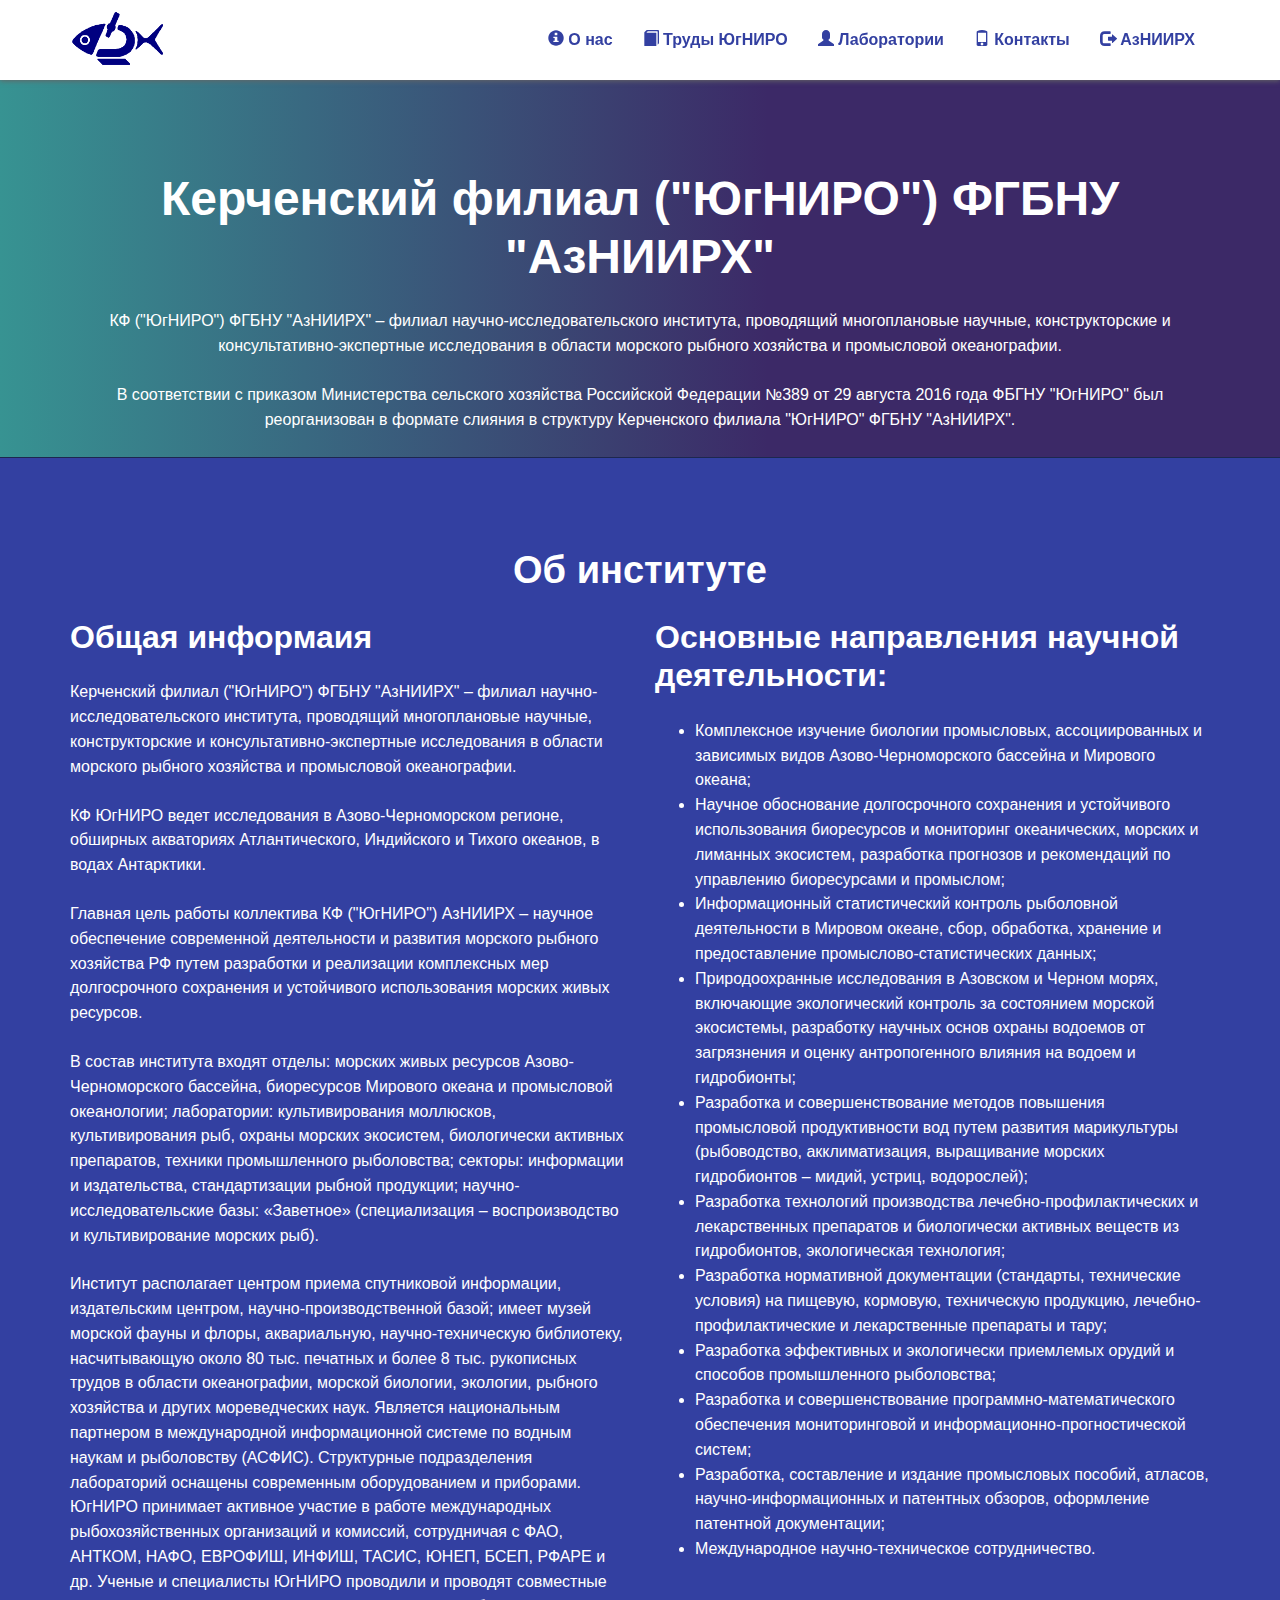
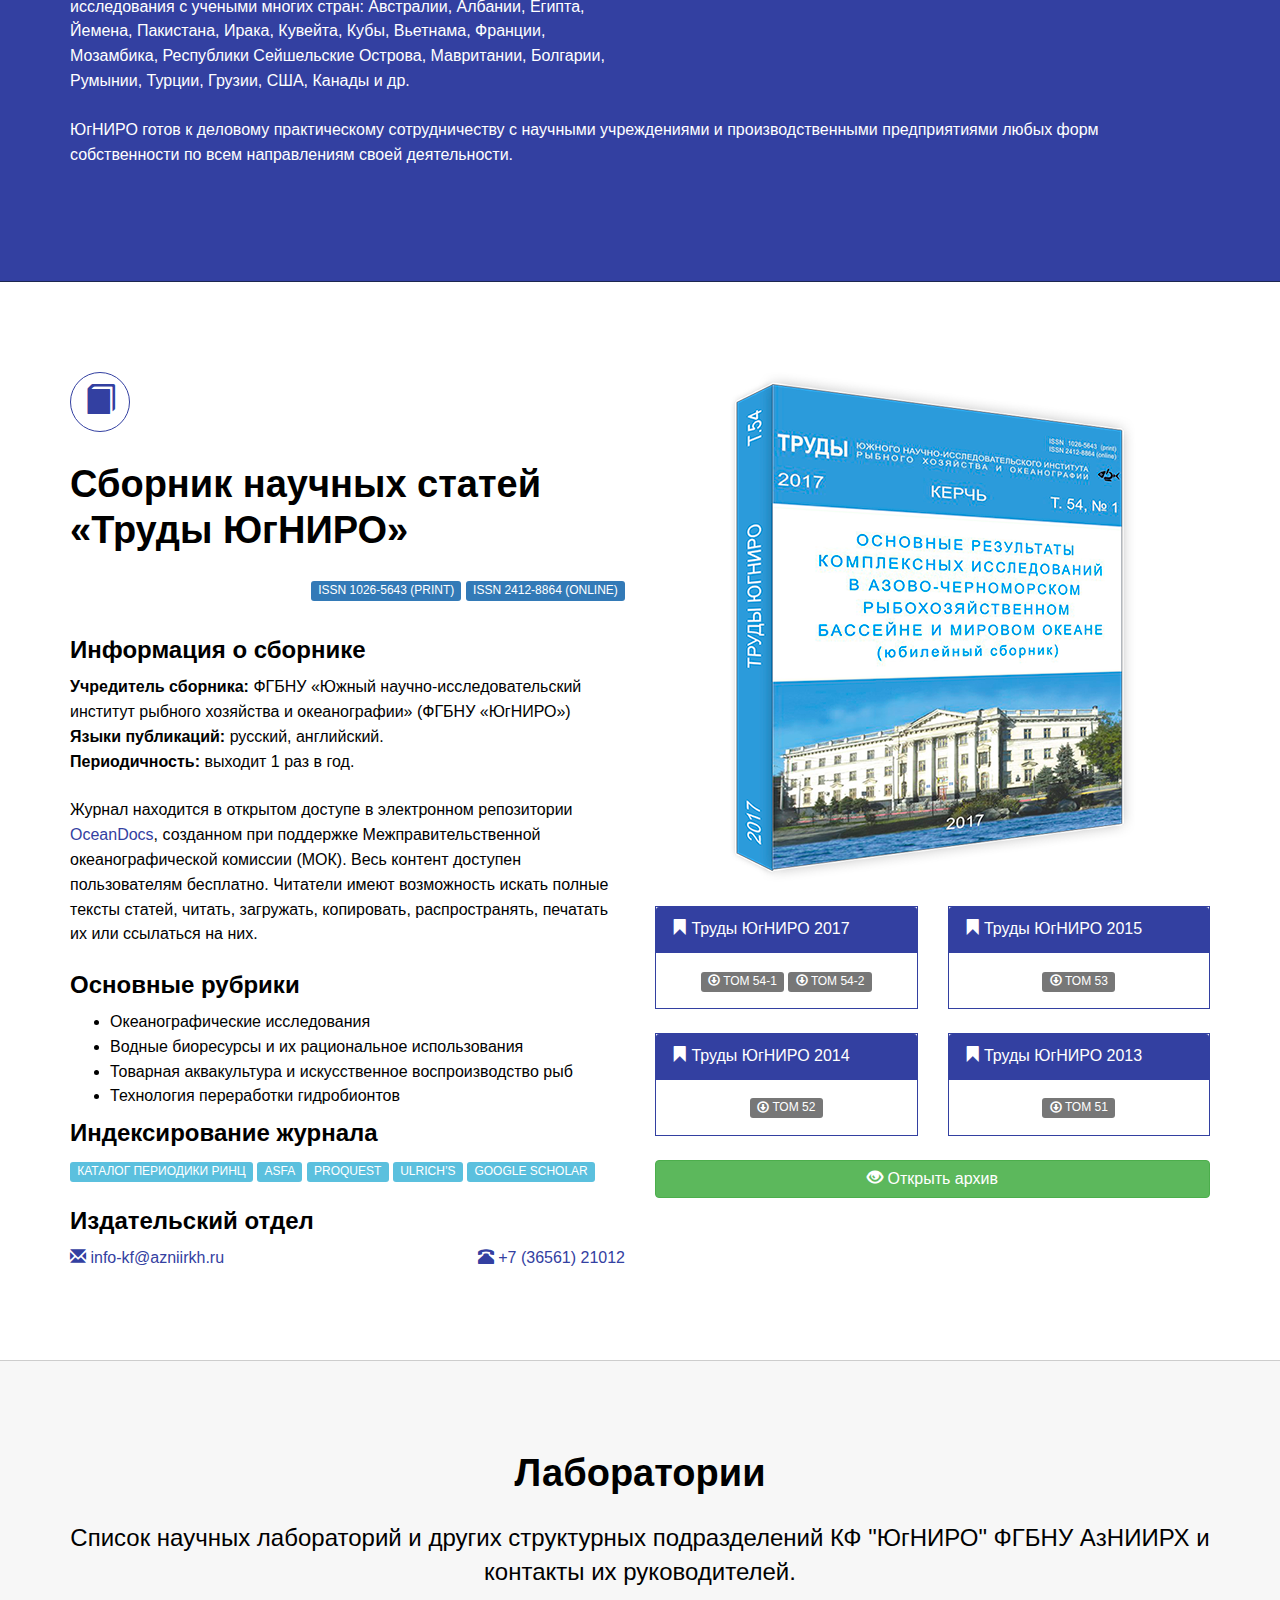
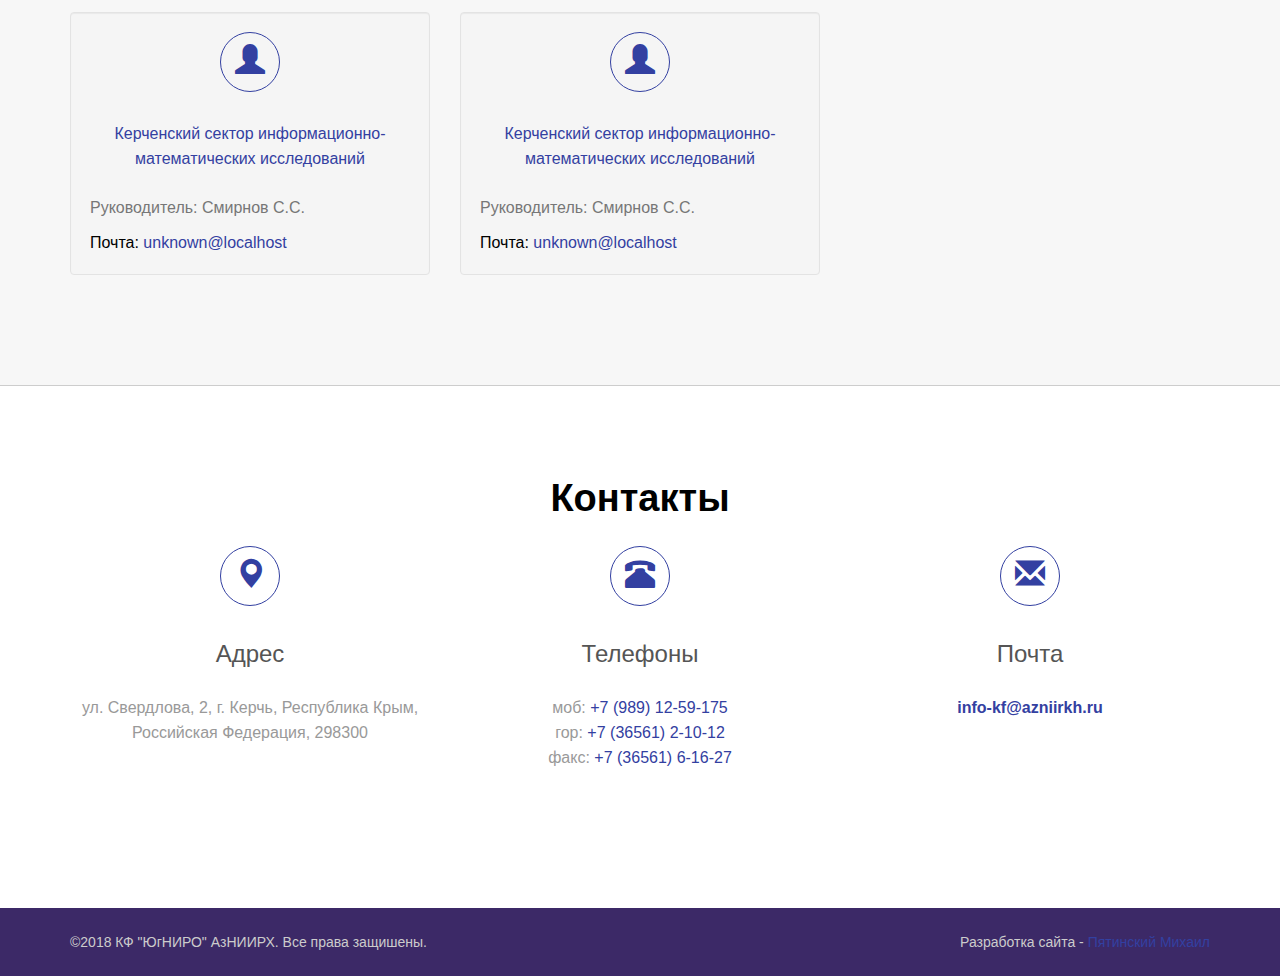
==== commit 81f654d8: "Update publishing info" ====
--- a/index-marine.html
+++ b/index-marine.html
@@ -115,9 +115,51 @@
             <div class="row text-center-mobile">
                 <div class="col-md-6">
                     <div class="icon"><i class="glyphicon glyphicon-book"></i></div>
-                    <h2>Сборник трудов "ЮгНИРО"</h2>
-                    <p>Сборник Трудов ФГБНУ ЮгНИРО включает статьи по следующим темам: комплексные рыбохозяйственные исследования Азово-Черноморского бассейна и Мирового океана, вопросы морского права, мониторинг водных экосистем, аквакультура, биотехнология и стандартизация.</p>
-                    <p>Первый сборник трудов ЮгНИРО был опубликован в 1993 году. Сборник трудов выходит раз в год.</p>
+                    <h2>Сборник научных статей «Труды ЮгНИРО»</h2>
+                    <div class="row">
+                        <div class="col-md-12">
+                            <p class="pull-right">
+                                <span class="label label-primary">ISSN 1026-5643 (print)</span>
+                                <span class="label label-primary">ISSN 2412-8864 (online) </span>
+                            </p>
+                        </div>
+                    </div>
+                    <h4>Информация о сборнике</h4>
+                    <p>
+                        <strong>Учредитель сборника:</strong> ФГБНУ «Южный научно-исследовательский институт рыбного хозяйства и океанографии» (ФГБНУ «ЮгНИРО»)<br />
+                        <strong>Языки публикаций:</strong> русский, английский.<br />
+                        <strong>Периодичность:</strong> выходит 1 раз в год.
+                    </p>
+                    <p>Журнал находится в открытом доступе в электронном репозитории <a href="http://www.oceandocs.org/handle/1834/8377" target="_blank">OceanDocs</a>, созданном при поддержке Межправительственной океанографической комиссии (МОК). Весь контент доступен пользователям бесплатно. Читатели имеют возможность искать полные тексты статей, читать, загружать, копировать, распространять, печатать их или ссылаться на них.</p>
+                    <h4>Основные рубрики</h4>
+                    <ul>
+                        <li>Океанографические исследования</li>
+                        <li>Водные биоресурсы и их рациональное использования</li>
+                        <li>Товарная аквакультура и искусственное воспроизводство рыб</li>
+                        <li>Технология переработки гидробионтов </li>
+                    </ul>
+                    <h4>Индексирование журнала</h4>
+                    <p>
+                        <a href="http://elibrary.ru/title_about.asp?id=56881" target="_blank" class="label label-info">Каталог периодики РИНЦ</a>
+                        <a href="http://www.fao.org/fishery/asfa/en" target="_blank" class="label label-info">ASFA</a>
+                        <a href="http://www.proquest.com/" target="_blank" class="label label-info">ProQuest</a>
+                        <a href="http://ulrichsweb.serialssolutions.com/" target="_blank" class="label label-info">Ulrich’s</a>
+                        <a href="https://scholar.google.ru/" target="_blank" class="label label-info">Google Scholar</a>
+                    </p>
+                    <h4>Издательский отдел</h4>
+                    <div class="row">
+                        <div class="col-md-6">
+                            <a href="mailto:info-kf@azniirkh.ru"><i class="glyphicon glyphicon-envelope"></i> info-kf@azniirkh.ru</a>
+                        </div>
+                        <div class="col-md-6">
+                            <div class="pull-right">
+                                <a href="tel:+73656121012"><i class="glyphicon glyphicon-phone-alt"></i> +7 (36561) 21012</a>
+                            </div>
+                        </div>
+                    </div>
+                </div>
+                <div class="col-md-6">
+                    <p><img alt="обложка журнала Труды ЮгНИРО" src="images/pubs.png" class="img-responsive"></p>
                     <div class="row">
                         <div class="col-md-6">
                             <div class="panel panel-primary">
@@ -155,9 +197,6 @@
                             </div>
                         </div>
                     </div>
-                </div>
-                <div class="col-md-6">
-                    <p><img alt="обложка журнала Труды ЮгНИРО" src="images/pubs.png" class="img-responsive"></p>
                     <p><button type="button" class="btn btn-success btn-block" data-toggle="modal" data-target="#libModal">
                         <i class="glyphicon glyphicon-eye-open"></i> Открыть архив
                     </button></p>
